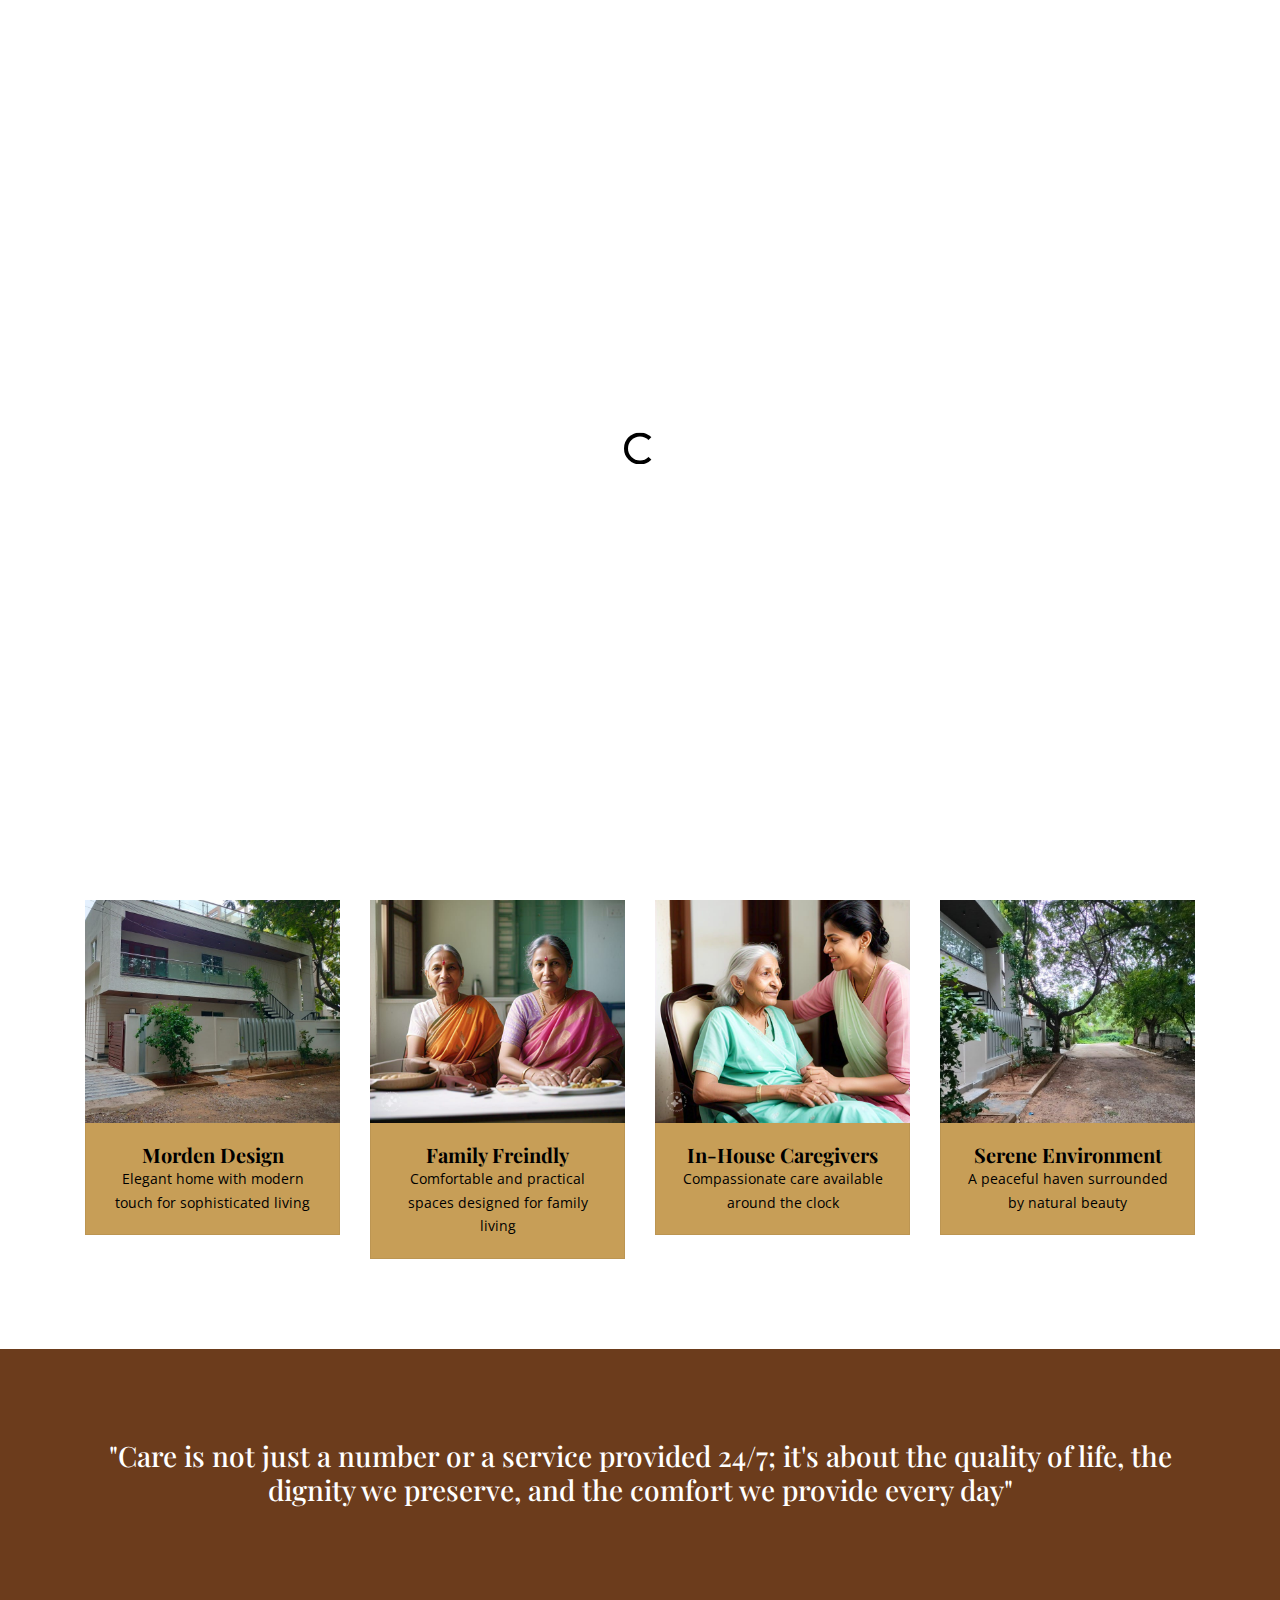
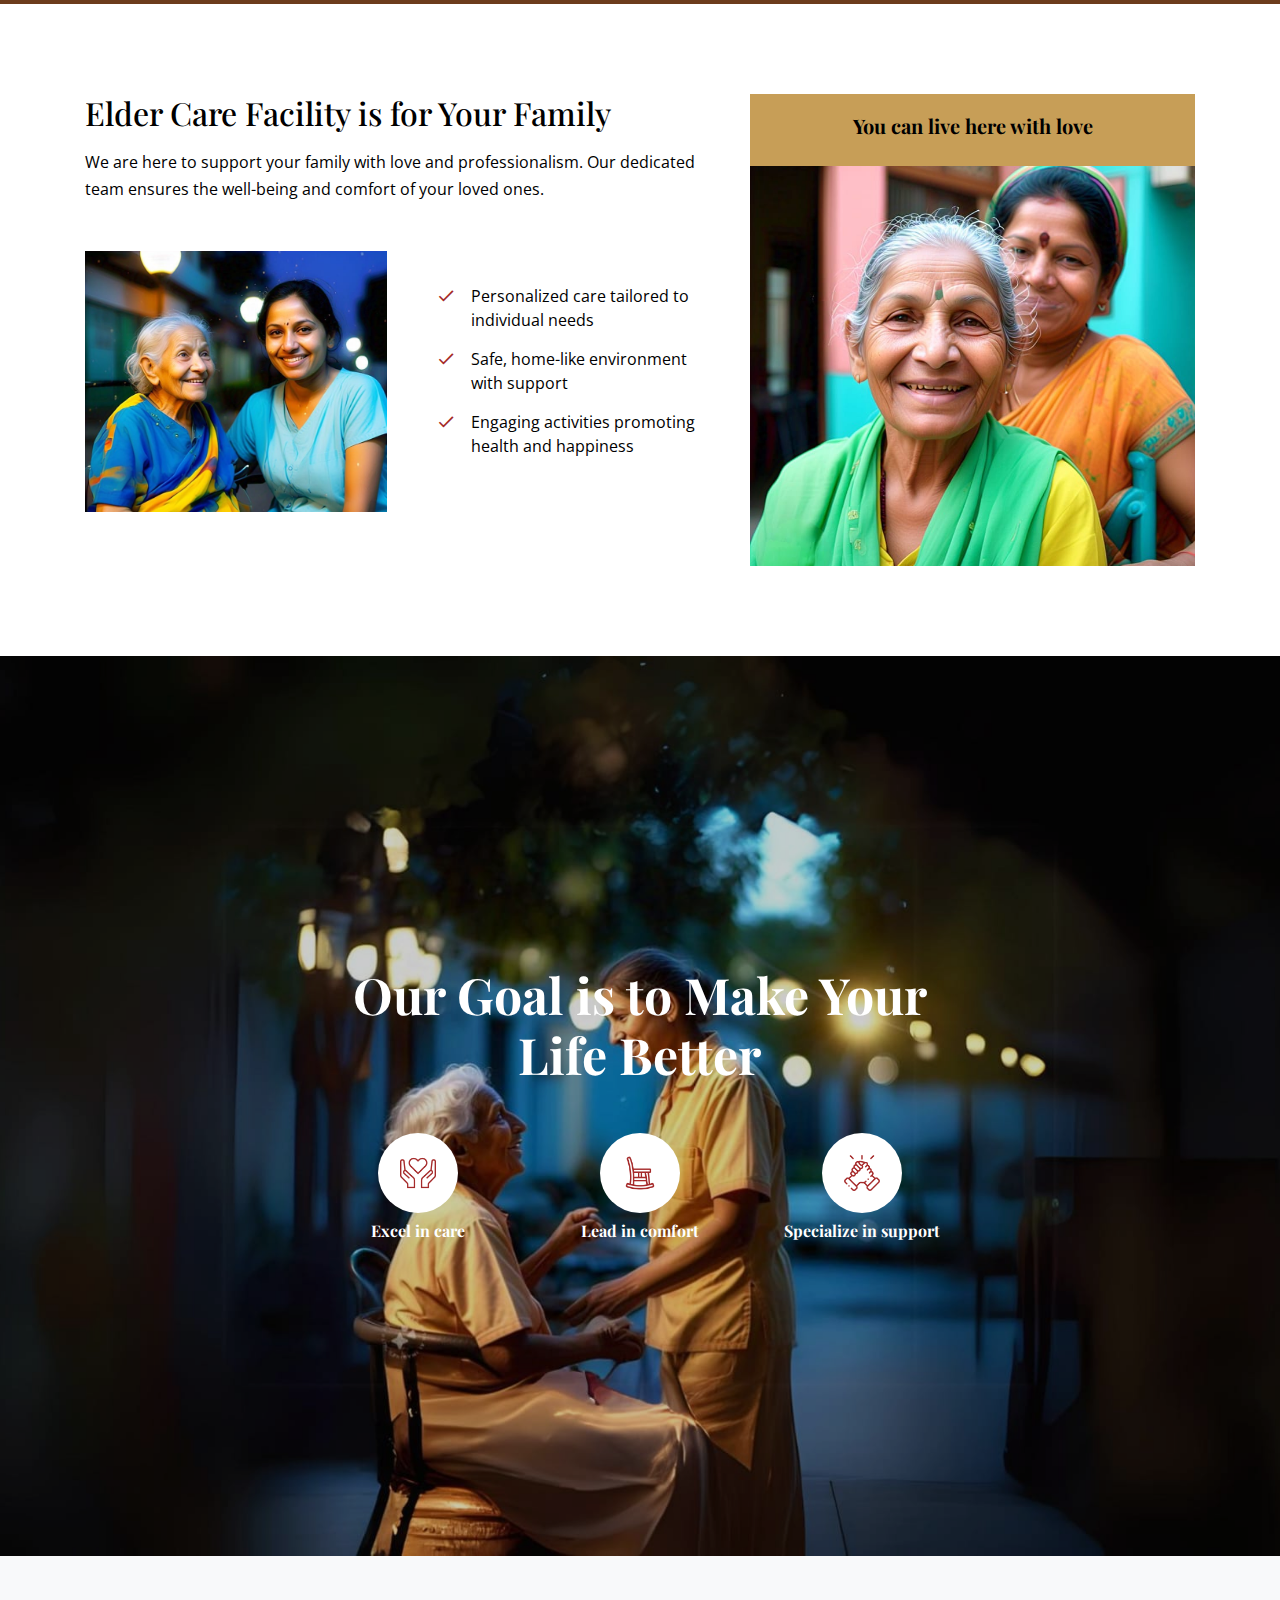
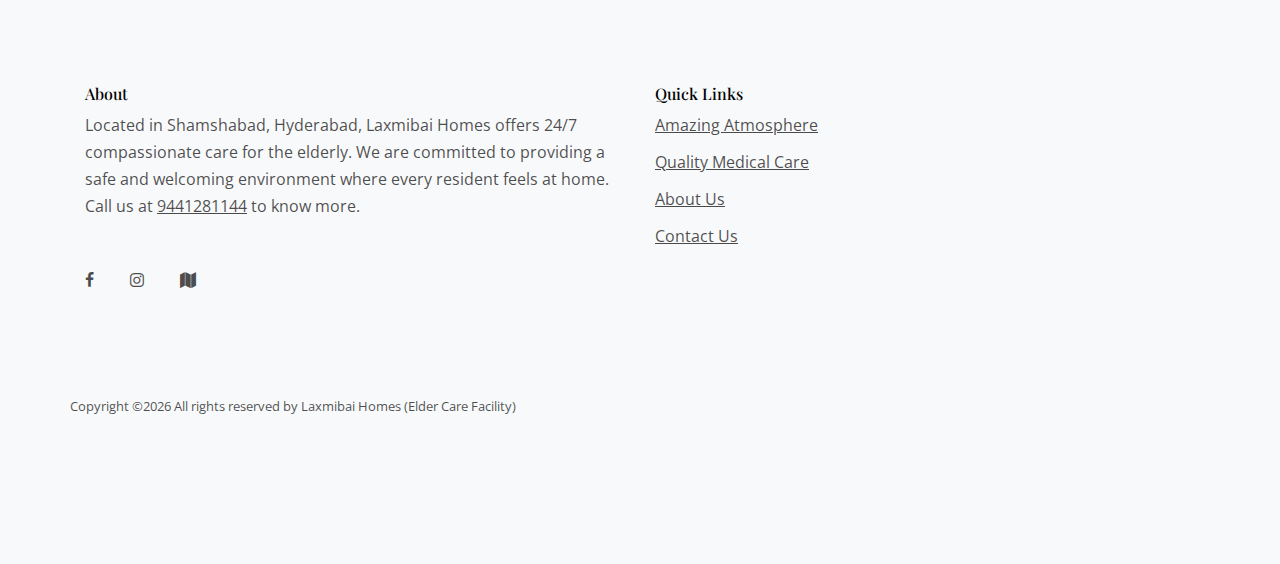
==== index.html @ 15b58f92 "Update index.html" ====
<!doctype html>
<html lang="en">
<head>
  <title>Laxmibai Homes &mdash; Elder Care Facility</title>
  <link rel="icon" type="image/x-icon" href="images/fav-icon.png">
  <meta charset="utf-8">
  <meta name="viewport" content="width=device-width, initial-scale=1, shrink-to-fit=no">  
<meta name="description" content="Offering compassionate elder care, old age home services in Hyderabad. Our facility provides assisted senior living, dementia care, and rehabilitation. Contact us today!">  

  <link href="https://fonts.googleapis.com/css2?family=Open+Sans:wght@400;700&family=Playfair+Display:wght@400;700&display=swap" rel="stylesheet">
  <link rel="stylesheet" href="fonts/icomoon/style.css">

  <link rel="stylesheet" href="css/bootstrap.min.css">
  <link rel="stylesheet" href="css/jquery-ui.css">
  <link rel="stylesheet" href="css/owl.carousel.min.css">
  <link rel="stylesheet" href="css/owl.theme.default.min.css">
  <link rel="stylesheet" href="css/owl.theme.default.min.css">

  <link rel="stylesheet" href="css/jquery.fancybox.min.css">

  <link rel="stylesheet" href="css/bootstrap-datepicker.css">

  <link rel="stylesheet" href="fonts/flaticon/font/flaticon.css">

  <link rel="stylesheet" href="css/aos.css">

  <link rel="stylesheet" href="css/style.css">

<script type="application/ld+json">
{
  "@context": "https://laxmibaihomes.in",
  "@type": "LocalBusiness",
  "name": "Laxmibai Homes - Elder Care Facility",
  "image": "images/fav-icon.png,
  "address": {
    "@type": "PostalAddress",
    "streetAddress": "Brindavan Gardens 5-12/1, Shamshabad",
    "addressLocality": "Hyderabad",
    "addressRegion": "Telangana",
    "postalCode": "501218"
  },
  "telephone": "+91 9441281144",
  "priceRange": 
  "openingHours": "Mo-Fr 09:00-21:00",
  "geo": {
    "@type": "GeoCoordinates",
    "latitude": "17.251555009004623",
    "longitude": "78.3748692846566"
  },
  "sameAs": [
    "https://www.facebook.com/profile.php?id=61565481429842&mibextid=ZbWKwL",
    "https://www.instagram.com/laxmibaihomes?igsh=emwwYnk2MXE5YWF1"
  ]
}
</script>
</head>
<body data-spy="scroll" data-target=".site-navbar-target" data-offset="300">


  <div id="overlayer"></div>
  <div class="loader">
    <div class="spinner-border text-primary" role="status">
      <span class="sr-only">Loading...</span>
    </div>
  </div>


  <div class="site-wrap">

    <div class="site-mobile-menu site-navbar-target">
      <div class="site-mobile-menu-header">
        <div class="site-mobile-menu-close mt-3">
          <span class="icon-close2 js-menu-toggle"></span>
        </div>
      </div>
      <div class="site-mobile-menu-body"></div>
    </div>

    
    <header class="site-navbar light js-sticky-header site-navbar-target" role="banner" >

      <div class="container" >
        <div class="row align-items-center">

          <div class="col-6 col-xl-2">
            <div class="mb-0 site-logo"><a href="index.html" class="mb-0"><img src="images/svg/svg/Laxmibaihomes_logo.png" alt="Laxmibai Homes"></a></div>
          </div>

          <div class="col-12 col-md-10 d-none d-xl-block" >
            <nav class="site-navigation position-relative text-right" role="navigation"  >

              <ul class="site-menu main-menu js-clone-nav mr-auto d-none d-lg-block" >
                <li ><a href="index.html" class="nav-link active " >Home</a></li>
                  <li><a href="services.html" class="nav-link">Services</a></li>
                <li><a href="about.html" class="nav-link">About Us</a></li>
                <li><a href="contact.html" class="nav-link">Contact Us</a></li>

                <li class="social"><a href="#contact-section" class="nav-link"><span class="icon-facebook"></span></a></li>
                <li class="social"><a href="#contact-section" class="nav-link"><span class="icon-instagram"></span></a></li>
                <li class="social"><a href="#contact-section" class="nav-link"><span class="icon-map"></span></a></li>
              </ul>
            </nav>
          </div>


          <div class="col-6 d-inline-block d-xl-none ml-md-0 py-3" style="position: relative; top: 3px;"><a href="#" class="site-menu-toggle js-menu-toggle float-right"><span class="icon-menu h3"></span></a></div>

        </div>
      </div>

    </header>


    <!-- MAIN -->


<div class="cover-section1" style="background-color:#c79e57">
                    <div class="row">
                        <div class="col-md-6 align-self-center">
                            <img src="images/slider-1.jpeg" class="img-responsive" alt="Elder Care Facility, Old Age Home, Senior Caring, Hyderabad" width = "100%">
                        </div>
                        <div class="col-md-6 align-self-center" style="padding:8%">
                               <h1 class="heading mb-3 text-black" ><b>Expert Care for the Elderly</b></h1>
                               <h1 class="heading mb-3 text-black" ><b>Expert Care for the Elderly</b></h1>
            <p class="lead text-black mb-3" >Creating a warm, comforting space where </br> compassion and care help seniors feel safe and loved.</p>
           <p><a href="#" class="btn btn-primary" style="background-color: brown;" data-toggle="modal" data-target="#exampleModal">Get In Touch</a></p>
                        </div>
                    </div>
                </div>
				
				
    
					<!-- Modal -->
					<div class="modal fade" id="exampleModal" tabindex="-1" role="dialog" aria-labelledby="exampleModalLabel" aria-hidden="true" style="color: black;">
					  <div class="modal-dialog" role="document">
						<div class="modal-content">
						  <div class="modal-header">
							<h5 class="modal-title" id="exampleModalLabel" >Contact Us</h5>
							<button type="button" class="close" data-dismiss="modal" aria-label="Close" >
							  <span aria-hidden="true">&times;</span>
							</button>
						  </div>
						  <div class="modal-body" style="font-size: 16px;">
							You can reach us by phone at, <a href= "tel:9441281144">9441281144</a>, <a href= "tel:8374851712">8374851712</a>, or feel free to email us at <a href= "mailto:laxmibaihomes@gmail.com"">laxmibaihomes@gmail.com</a>
						  </div>
						  <div class="modal-footer">
							<button type="button" class="btn btn-secondary" data-dismiss="modal" style="background-color: brown;">Close</button>
						  </div>
						</div>
					  </div>
					</div>
					</div>


    <div class="feature-v1" style="font-family:Open Sans;">
      <div class="d-lg-flex align-items-center w-100">
        <div class="d-flex pagination-item  h-100">
          <span class="icon-wrap">
            <img src="images/svg/svg/modern-house.png" alt="Elder Care Facility, Old Age Home, Senior Caring, Hyderabad" class="img-fluid">
          </span>
          <div>
            <span class="heading text-black">Quality Living</span>
            <h3 class="subheading text-black ">Experience luxurious homes designed with care and attention to detail. Each residence offers exceptional quality and comfort, ensuring you live in style.</h3>
          </div>
        </div>
        <div class="d-flex pagination-item h-100">
          <span class="icon-wrap">
            <img src="images/svg/svg/location.png" alt="Elder Care Facility, Old Age Home, Senior Caring, Hyderabad" class="img-fluid">
          </span>
          <div>
            <span class="heading text-black">Prime Location</span>
            <h3 class="subheading text-black">Our property is situated in the most desirable neighborhoods, providing convenient access to key amenities and a vibrant community life.</h3>
          </div>
        </div>
        <div class="d-flex pagination-item h-100">
          <span class="icon-wrap">
            <img src="images/svg/svg/rupee.png" alt="Elder Care Facility, Old Age Home, Senior Caring, Hyderabad" class="img-fluid">
          </span>
          <div>
            <span class="heading text-black">Affordable Prices</span>
            <h3 class="subheading text-black">Enjoy high-quality living without breaking the bank. We offer competitively priced homes that combine value with sophistication.</h3>
          </div>
        </div>
      </div>
    </div>


    <div class="site-section">
      <div class="container">
        <div class="row">
          <div class="col-6 col-sm-6 col-md-6 mb-4 mb-lg-0 col-lg-3">
            <div class="service">
              <a href="#" class="d-block"><img src="images/img_1_sq.jpeg" alt="Elder Care Facility, Old Age Home, Senior Caring, Hyderabad" class="img-fluid"></a>
              <div class="service-inner">
                <h3><b>Morden Design</b></h3>
                <p>Elegant home with modern touch for sophisticated living</p>
              </div>
            </div>
          </div>
		  
          <div class="col-6 col-sm-6 col-md-6 mb-4 mb-lg-0 col-lg-3">
            <div class="service">
              <a href="#" class="d-block"><img src="images/img_2_sq.jpeg" alt="Elder Care Facility, Old Age Home, Senior Caring, Hyderabad" class="img-fluid"></a>
              <div class="service-inner">
                <h3><b>Family Freindly</b></h3>
                <p>Comfortable and practical spaces designed for family living</p>
              </div>
            </div>
          </div>
          <div class="col-6 col-sm-6 col-md-6 mb-4 mb-lg-0 col-lg-3">
            <div class="service">
              <a href="#" class="d-block"><img src="images/img_4_sq.jpeg" alt="Elder Care Facility, Old Age Home, Senior Caring, Hyderabad" class="img-fluid"></a>
              <div class="service-inner">
                <h3><b>In-House Caregivers</b></h3>
                <p>Compassionate care available around the clock</p>
              </div>
            </div>
          </div>
          <div class="col-6 col-sm-6 col-md-6 mb-4 mb-lg-0 col-lg-3">
            <div class="service">
              <a href="#" class="d-block"><img src="images/img_3_sq.jpeg" alt="Elder Care Facility, Old Age Home, Senior Caring, Hyderabad" class="img-fluid"></a>
              <div class="service-inner">
                <h3><b>Serene Environment</b></h3>
                <p>A peaceful haven surrounded by natural beauty</p>
              </div>
            </div>
          </div>
        </div>
      </div>
    </div>

    <div class="site-section count-numbers" style="background-color:#6c3c1c">
      <div class="container">
        <div class="row">
         <div class="col-12 col-sm-12 col-md-12 col-lg-12 mb-4 mb-lg-0">
          <div class="counter-wrap text-center" >
		  <h3 style="color:white">"Care is not just a number or a service provided 24/7; it's about the quality of life, the dignity we preserve, and the comfort we provide every day"</h3>
            
          </div>
        </div>
        </div>
      </div>
    </div>
  </div>

  <div class="site-section">
    <div class="container">
      <div class="row justify-content-between">
        <div class="col-lg-7">
          <div class="section-heading">
            <h2 class="heading mb-3">Elder Care Facility is for Your Family</h2>
            <p class="mb-5">We are here to support your family with love and professionalism. Our dedicated team ensures the well-being and comfort of your loved ones.</p>

            <div class="row">
              <div class="col-lg-6">
                <img src="images/img_3.jpeg" alt="Elder Care Facility, Old Age Home, Senior Caring, Hyderabad" class="img-fluid">
              </div>
              <div class="col-lg-6" style="padding:5%">
                <ul class="list-unstyled ul-check primary">
                  <li>Personalized care tailored to individual needs</li>
                  <li>Safe, home-like environment with support</li>
                  <li>Engaging activities promoting health and happiness</li>
                </ul>
              </div>
            </div>
          </div>
        </div>
        <div class="col-lg-5">

          <div class="d-block custom-media algin-items-stretch">
            <div class="text text-center">
              <h3><b>You can live here with love</b></h3>
            </div>
            <div class="img-bg" style="background-image: url('images/love.jpeg')"></div>
          </div>
        </div>
      </div>
    </div>
  </div>

  <div class="cover overlay" style="background-image: url('images/slider-2.jpeg')">
    <div class="container">
      <div class="row ">
        <div class="col-lg-7 mx-auto text-center align-self-center">
          <h1 class="mb-5 heading">Our Goal is to Make Your Life Better</h1>
          <div class="row">
            <div class="col-lg-4">
              <div class="feature">
                <span class="img-wrap">
                  <img src="images/svg/svg/charity.png" alt="Elder Care Facility, Old Age Home, Senior Caring, Hyderabad" class="img-fluid">
                </span>
                <h3>Excel in care</h3>
              </div>
            </div>
            <div class="col-lg-4">
              <div class="feature">
                <span class="img-wrap">
                  <img src="images/svg/svg/rocking-chair.png" alt="Elder Care Facility, Old Age Home, Senior Caring, Hyderabad" class="img-fluid">
                </span>
                <h3>Lead in comfort</h3>
              </div>
            </div>
            <div class="col-lg-4">
              <div class="feature">
                <span class="img-wrap">
                  <img src="images/svg/svg/support.png" alt="Elder Care Facility, Old Age Home, Senior Caring, Hyderabad" class="img-fluid">
                </span>
                <h3>Specialize in support</h3>
              </div>
            </div>
          </div>
        </div>
      </div>
    </div>
  </div>








  <div class="site-footer bg-light">
    <div class="container">
      <div class="row">
        <div class="col-lg-6">
          <h2 class="footer-heading mb-6">About</h2>
          <p>Located in Shamshabad, Hyderabad, Laxmibai Homes offers 24/7 compassionate care for the elderly. We are committed to providing a safe and welcoming environment where every resident feels at home. Call us at <a href= "tel:9441281144">9441281144</a> to know more.</p>
          <div class="my-5 social">
            <a href="https://www.facebook.com/profile.php?id=61565481429842&mibextid=ZbWKwL" target="__blank"" class="pl-0 pr-3"><span class="icon-facebook"></span></a>
            <a href="https://www.instagram.com/laxmibaihomes?igsh=emwwYnk2MXE5YWF1" target="__blank" class="pl-3 pr-3"><span class="icon-instagram"></span></a>
			<a href="https://g.co/kgs/tJcUJ1P" target="__blank" class="pl-3 pr-3"><span class="icon-map"></span></a>
           
          </div>
        </div>
        <div class="col-lg-6">
          <div class="row">
            <div class="col-lg-6">
              <h2 class="footer-heading mb-6">Quick Links</h2>
              <ul class="list-unstyled">
                <li><a href="index.html">Amazing Atmosphere</a></li>
                <li><a href="services.html">Quality Medical Care</a></li>
                <li><a href="about.html">About Us</a></li>
                <li><a href="contact.html">Contact Us</a></li>
              </ul>
            </div>
      </div>
	  </div>
      <div class="row text-center">
        <div class="col-md-12">
          <div class="border-top pt-5">
            <p class="copyright"><small>
              Copyright &copy;<script>document.write(new Date().getFullYear());</script> All rights reserved by Laxmibai Homes (Elder Care Facility)
              </small></p>

            </div>
          </div>

        </div>
      </div>
    </div>
	</div>
</div> <!--.site-wrap -->

<script src="js/jquery-3.3.1.min.js"></script>
<script src="js/jquery-ui.js"></script>
<script src="js/popper.min.js"></script>
<script src="js/bootstrap.min.js"></script>
<script src="js/owl.carousel.min.js"></script>
<script src="js/jquery.countdown.min.js"></script>
<script src="js/jquery.easing.1.3.js"></script>
<script src="js/aos.js"></script>
<script src="js/jquery.waypoints.min.js"></script>
<script src="js/jquery.animateNumber.min.js"></script>
<script src="js/jquery.fancybox.min.js"></script>
<script src="js/jquery.sticky.js"></script>
<script src="js/isotope.pkgd.min.js"></script>


<script src="js/main.js"></script>



</body>
</html>
---- fonts/icomoon/style.css ----
@font-face {
  font-family: 'icomoon';
  src:  url('fonts/icomoon.eot?10si43');
  src:  url('fonts/icomoon.eot?10si43#iefix') format('embedded-opentype'),
    url('fonts/icomoon.ttf?10si43') format('truetype'),
    url('fonts/icomoon.woff?10si43') format('woff'),
    url('fonts/icomoon.svg?10si43#icomoon') format('svg');
  font-weight: normal;
  font-style: normal;
}

[class^="icon-"], [class*=" icon-"] {
  /* use !important to prevent issues with browser extensions that change fonts */
  font-family: 'icomoon' !important;
  speak: none;
  font-style: normal;
  font-weight: normal;
  font-variant: normal;
  text-transform: none;
  line-height: 1;

  /* Better Font Rendering =========== */
  -webkit-font-smoothing: antialiased;
  -moz-osx-font-smoothing: grayscale;
}

.icon-asterisk:before {
  content: "\f069";
}
.icon-plus:before {
  content: "\f067";
}
.icon-question:before {
  content: "\f128";
}
.icon-minus:before {
  content: "\f068";
}
.icon-glass:before {
  content: "\f000";
}
.icon-music:before {
  content: "\f001";
}
.icon-search:before {
  content: "\f002";
}
.icon-envelope-o:before {
  content: "\f003";
}
.icon-heart:before {
  content: "\f004";
}
.icon-star:before {
  content: "\f005";
}
.icon-star-o:before {
  content: "\f006";
}
.icon-user:before {
  content: "\f007";
}
.icon-film:before {
  content: "\f008";
}
.icon-th-large:before {
  content: "\f009";
}
.icon-th:before {
  content: "\f00a";
}
.icon-th-list:before {
  content: "\f00b";
}
.icon-check:before {
  content: "\f00c";
}
.icon-close:before {
  content: "\f00d";
}
.icon-remove:before {
  content: "\f00d";
}
.icon-times:before {
  content: "\f00d";
}
.icon-search-plus:before {
  content: "\f00e";
}
.icon-search-minus:before {
  content: "\f010";
}
.icon-power-off:before {
  content: "\f011";
}
.icon-signal:before {
  content: "\f012";
}
.icon-cog:before {
  content: "\f013";
}
.icon-gear:before {
  content: "\f013";
}
.icon-trash-o:before {
  content: "\f014";
}
.icon-home:before {
  content: "\f015";
}
.icon-file-o:before {
  content: "\f016";
}
.icon-clock-o:before {
  content: "\f017";
}
.icon-road:before {
  content: "\f018";
}
.icon-download:before {
  content: "\f019";
}
.icon-arrow-circle-o-down:before {
  content: "\f01a";
}
.icon-arrow-circle-o-up:before {
  content: "\f01b";
}
.icon-inbox:before {
  content: "\f01c";
}
.icon-play-circle-o:before {
  content: "\f01d";
}
.icon-repeat:before {
  content: "\f01e";
}
.icon-rotate-right:before {
  content: "\f01e";
}
.icon-refresh:before {
  content: "\f021";
}
.icon-list-alt:before {
  content: "\f022";
}
.icon-lock:before {
  content: "\f023";
}
.icon-flag:before {
  content: "\f024";
}
.icon-headphones:before {
  content: "\f025";
}
.icon-volume-off:before {
  content: "\f026";
}
.icon-volume-down:before {
  content: "\f027";
}
.icon-volume-up:before {
  content: "\f028";
}
.icon-qrcode:before {
  content: "\f029";
}
.icon-barcode:before {
  content: "\f02a";
}
.icon-tag:before {
  content: "\f02b";
}
.icon-tags:before {
  content: "\f02c";
}
.icon-book:before {
  content: "\f02d";
}
.icon-bookmark:before {
  content: "\f02e";
}
.icon-print:before {
  content: "\f02f";
}
.icon-camera:before {
  content: "\f030";
}
.icon-font:before {
  content: "\f031";
}
.icon-bold:before {
  content: "\f032";
}
.icon-italic:before {
  content: "\f033";
}
.icon-text-height:before {
  content: "\f034";
}
.icon-text-width:before {
  content: "\f035";
}
.icon-align-left:before {
  content: "\f036";
}
.icon-align-center:before {
  content: "\f037";
}
.icon-align-right:before {
  content: "\f038";
}
.icon-align-justify:before {
  content: "\f039";
}
.icon-list:before {
  content: "\f03a";
}
.icon-dedent:before {
  content: "\f03b";
}
.icon-outdent:before {
  content: "\f03b";
}
.icon-indent:before {
  content: "\f03c";
}
.icon-video-camera:before {
  content: "\f03d";
}
.icon-image:before {
  content: "\f03e";
}
.icon-photo:before {
  content: "\f03e";
}
.icon-picture-o:before {
  content: "\f03e";
}
.icon-pencil:before {
  content: "\f040";
}
.icon-map-marker:before {
  content: "\f041";
}
.icon-adjust:before {
  content: "\f042";
}
.icon-tint:before {
  content: "\f043";
}
.icon-edit:before {
  content: "\f044";
}
.icon-pencil-square-o:before {
  content: "\f044";
}
.icon-share-square-o:before {
  content: "\f045";
}
.icon-check-square-o:before {
  content: "\f046";
}
.icon-arrows:before {
  content: "\f047";
}
.icon-step-backward:before {
  content: "\f048";
}
.icon-fast-backward:before {
  content: "\f049";
}
.icon-backward:before {
  content: "\f04a";
}
.icon-play:before {
  content: "\f04b";
}
.icon-pause:before {
  content: "\f04c";
}
.icon-stop:before {
  content: "\f04d";
}
.icon-forward:before {
  content: "\f04e";
}
.icon-fast-forward:before {
  content: "\f050";
}
.icon-step-forward:before {
  content: "\f051";
}
.icon-eject:before {
  content: "\f052";
}
.icon-chevron-left:before {
  content: "\f053";
}
.icon-chevron-right:before {
  content: "\f054";
}
.icon-plus-circle:before {
  content: "\f055";
}
.icon-minus-circle:before {
  content: "\f056";
}
.icon-times-circle:before {
  content: "\f057";
}
.icon-check-circle:before {
  content: "\f058";
}
.icon-question-circle:before {
  content: "\f059";
}
.icon-info-circle:before {
  content: "\f05a";
}
.icon-crosshairs:before {
  content: "\f05b";
}
.icon-times-circle-o:before {
  content: "\f05c";
}
.icon-check-circle-o:before {
  content: "\f05d";
}
.icon-ban:before {
  content: "\f05e";
}
.icon-arrow-left:before {
  content: "\f060";
}
.icon-arrow-right:before {
  content: "\f061";
}
.icon-arrow-up:before {
  content: "\f062";
}
.icon-arrow-down:before {
  content: "\f063";
}
.icon-mail-forward:before {
  content: "\f064";
}
.icon-share:before {
  content: "\f064";
}
.icon-expand:before {
  content: "\f065";
}
.icon-compress:before {
  content: "\f066";
}
.icon-exclamation-circle:before {
  content: "\f06a";
}
.icon-gift:before {
  content: "\f06b";
}
.icon-leaf:before {
  content: "\f06c";
}
.icon-fire:before {
  content: "\f06d";
}
.icon-eye:before {
  content: "\f06e";
}
.icon-eye-slash:before {
  content: "\f070";
}
.icon-exclamation-triangle:before {
  content: "\f071";
}
.icon-warning:before {
  content: "\f071";
}
.icon-plane:before {
  content: "\f072";
}
.icon-calendar:before {
  content: "\f073";
}
.icon-random:before {
  content: "\f074";
}
.icon-comment:before {
  content: "\f075";
}
.icon-magnet:before {
  content: "\f076";
}
.icon-chevron-up:before {
  content: "\f077";
}
.icon-chevron-down:before {
  content: "\f078";
}
.icon-retweet:before {
  content: "\f079";
}
.icon-shopping-cart:before {
  content: "\f07a";
}
.icon-folder:before {
  content: "\f07b";
}
.icon-folder-open:before {
  content: "\f07c";
}
.icon-arrows-v:before {
  content: "\f07d";
}
.icon-arrows-h:before {
  content: "\f07e";
}
.icon-bar-chart:before {
  content: "\f080";
}
.icon-bar-chart-o:before {
  content: "\f080";
}
.icon-twitter-square:before {
  content: "\f081";
}
.icon-facebook-square:before {
  content: "\f082";
}
.icon-camera-retro:before {
  content: "\f083";
}
.icon-key:before {
  content: "\f084";
}
.icon-cogs:before {
  content: "\f085";
}
.icon-gears:before {
  content: "\f085";
}
.icon-comments:before {
  content: "\f086";
}
.icon-thumbs-o-up:before {
  content: "\f087";
}
.icon-thumbs-o-down:before {
  content: "\f088";
}
.icon-star-half:before {
  content: "\f089";
}
.icon-heart-o:before {
  content: "\f08a";
}
.icon-sign-out:before {
  content: "\f08b";
}
.icon-linkedin-square:before {
  content: "\f08c";
}
.icon-thumb-tack:before {
  content: "\f08d";
}
.icon-external-link:before {
  content: "\f08e";
}
.icon-sign-in:before {
  content: "\f090";
}
.icon-trophy:before {
  content: "\f091";
}
.icon-github-square:before {
  content: "\f092";
}
.icon-upload:before {
  content: "\f093";
}
.icon-lemon-o:before {
  content: "\f094";
}
.icon-phone:before {
  content: "\f095";
}
.icon-square-o:before {
  content: "\f096";
}
.icon-bookmark-o:before {
  content: "\f097";
}
.icon-phone-square:before {
  content: "\f098";
}
.icon-twitter:before {
  content: "\f099";
}
.icon-facebook:before {
  content: "\f09a";
}
.icon-facebook-f:before {
  content: "\f09a";
}
.icon-github:before {
  content: "\f09b";
}
.icon-unlock:before {
  content: "\f09c";
}
.icon-credit-card:before {
  content: "\f09d";
}
.icon-feed:before {
  content: "\f09e";
}
.icon-rss:before {
  content: "\f09e";
}
.icon-hdd-o:before {
  content: "\f0a0";
}
.icon-bullhorn:before {
  content: "\f0a1";
}
.icon-bell-o:before {
  content: "\f0a2";
}
.icon-certificate:before {
  content: "\f0a3";
}
.icon-hand-o-right:before {
  content: "\f0a4";
}
.icon-hand-o-left:before {
  content: "\f0a5";
}
.icon-hand-o-up:before {
  content: "\f0a6";
}
.icon-hand-o-down:before {
  content: "\f0a7";
}
.icon-arrow-circle-left:before {
  content: "\f0a8";
}
.icon-arrow-circle-right:before {
  content: "\f0a9";
}
.icon-arrow-circle-up:before {
  content: "\f0aa";
}
.icon-arrow-circle-down:before {
  content: "\f0ab";
}
.icon-globe:before {
  content: "\f0ac";
}
.icon-wrench:before {
  content: "\f0ad";
}
.icon-tasks:before {
  content: "\f0ae";
}
.icon-filter:before {
  content: "\f0b0";
}
.icon-briefcase:before {
  content: "\f0b1";
}
.icon-arrows-alt:before {
  content: "\f0b2";
}
.icon-group:before {
  content: "\f0c0";
}
.icon-users:before {
  content: "\f0c0";
}
.icon-chain:before {
  content: "\f0c1";
}
.icon-link:before {
  content: "\f0c1";
}
.icon-cloud:before {
  content: "\f0c2";
}
.icon-flask:before {
  content: "\f0c3";
}
.icon-cut:before {
  content: "\f0c4";
}
.icon-scissors:before {
  content: "\f0c4";
}
.icon-copy:before {
  content: "\f0c5";
}
.icon-files-o:before {
  content: "\f0c5";
}
.icon-paperclip:before {
  content: "\f0c6";
}
.icon-floppy-o:before {
  content: "\f0c7";
}
.icon-save:before {
  content: "\f0c7";
}
.icon-square:before {
  content: "\f0c8";
}
.icon-bars:before {
  content: "\f0c9";
}
.icon-navicon:before {
  content: "\f0c9";
}
.icon-reorder:before {
  content: "\f0c9";
}
.icon-list-ul:before {
  content: "\f0ca";
}
.icon-list-ol:before {
  content: "\f0cb";
}
.icon-strikethrough:before {
  content: "\f0cc";
}
.icon-underline:before {
  content: "\f0cd";
}
.icon-table:before {
  content: "\f0ce";
}
.icon-magic:before {
  content: "\f0d0";
}
.icon-truck:before {
  content: "\f0d1";
}
.icon-pinterest:before {
  content: "\f0d2";
}
.icon-pinterest-square:before {
  content: "\f0d3";
}
.icon-google-plus-square:before {
  content: "\f0d4";
}
.icon-google-plus:before {
  content: "\f0d5";
}
.icon-money:before {
  content: "\f0d6";
}
.icon-caret-down:before {
  content: "\f0d7";
}
.icon-caret-up:before {
  content: "\f0d8";
}
.icon-caret-left:before {
  content: "\f0d9";
}
.icon-caret-right:before {
  content: "\f0da";
}
.icon-columns:before {
  content: "\f0db";
}
.icon-sort:before {
  content: "\f0dc";
}
.icon-unsorted:before {
  content: "\f0dc";
}
.icon-sort-desc:before {
  content: "\f0dd";
}
.icon-sort-down:before {
  content: "\f0dd";
}
.icon-sort-asc:before {
  content: "\f0de";
}
.icon-sort-up:before {
  content: "\f0de";
}
.icon-envelope:before {
  content: "\f0e0";
}
.icon-linkedin:before {
  content: "\f0e1";
}
.icon-rotate-left:before {
  content: "\f0e2";
}
.icon-undo:before {
  content: "\f0e2";
}
.icon-gavel:before {
  content: "\f0e3";
}
.icon-legal:before {
  content: "\f0e3";
}
.icon-dashboard:before {
  content: "\f0e4";
}
.icon-tachometer:before {
  content: "\f0e4";
}
.icon-comment-o:before {
  content: "\f0e5";
}
.icon-comments-o:before {
  content: "\f0e6";
}
.icon-bolt:before {
  content: "\f0e7";
}
.icon-flash:before {
  content: "\f0e7";
}
.icon-sitemap:before {
  content: "\f0e8";
}
.icon-umbrella:before {
  content: "\f0e9";
}
.icon-clipboard:before {
  content: "\f0ea";
}
.icon-paste:before {
  content: "\f0ea";
}
.icon-lightbulb-o:before {
  content: "\f0eb";
}
.icon-exchange:before {
  content: "\f0ec";
}
.icon-cloud-download:before {
  content: "\f0ed";
}
.icon-cloud-upload:before {
  content: "\f0ee";
}
.icon-user-md:before {
  content: "\f0f0";
}
.icon-stethoscope:before {
  content: "\f0f1";
}
.icon-suitcase:before {
  content: "\f0f2";
}
.icon-bell:before {
  content: "\f0f3";
}
.icon-coffee:before {
  content: "\f0f4";
}
.icon-cutlery:before {
  content: "\f0f5";
}
.icon-file-text-o:before {
  content: "\f0f6";
}
.icon-building-o:before {
  content: "\f0f7";
}
.icon-hospital-o:before {
  content: "\f0f8";
}
.icon-ambulance:before {
  content: "\f0f9";
}
.icon-medkit:before {
  content: "\f0fa";
}
.icon-fighter-jet:before {
  content: "\f0fb";
}
.icon-beer:before {
  content: "\f0fc";
}
.icon-h-square:before {
  content: "\f0fd";
}
.icon-plus-square:before {
  content: "\f0fe";
}
.icon-angle-double-left:before {
  content: "\f100";
}
.icon-angle-double-right:before {
  content: "\f101";
}
.icon-angle-double-up:before {
  content: "\f102";
}
.icon-angle-double-down:before {
  content: "\f103";
}
.icon-angle-left:before {
  content: "\f104";
}
.icon-angle-right:before {
  content: "\f105";
}
.icon-angle-up:before {
  content: "\f106";
}
.icon-angle-down:before {
  content: "\f107";
}
.icon-desktop:before {
  content: "\f108";
}
.icon-laptop:before {
  content: "\f109";
}
.icon-tablet:before {
  content: "\f10a";
}
.icon-mobile:before {
  content: "\f10b";
}
.icon-mobile-phone:before {
  content: "\f10b";
}
.icon-circle-o:before {
  content: "\f10c";
}
.icon-quote-left:before {
  content: "\f10d";
}
.icon-quote-right:before {
  content: "\f10e";
}
.icon-spinner:before {
  content: "\f110";
}
.icon-circle:before {
  content: "\f111";
}
.icon-mail-reply:before {
  content: "\f112";
}
.icon-reply:before {
  content: "\f112";
}
.icon-github-alt:before {
  content: "\f113";
}
.icon-folder-o:before {
  content: "\f114";
}
.icon-folder-open-o:before {
  content: "\f115";
}
.icon-smile-o:before {
  content: "\f118";
}
.icon-frown-o:before {
  content: "\f119";
}
.icon-meh-o:before {
  content: "\f11a";
}
.icon-gamepad:before {
  content: "\f11b";
}
.icon-keyboard-o:before {
  content: "\f11c";
}
.icon-flag-o:before {
  content: "\f11d";
}
.icon-flag-checkered:before {
  content: "\f11e";
}
.icon-terminal:before {
  content: "\f120";
}
.icon-code:before {
  content: "\f121";
}
.icon-mail-reply-all:before {
  content: "\f122";
}
.icon-reply-all:before {
  content: "\f122";
}
.icon-star-half-empty:before {
  content: "\f123";
}
.icon-star-half-full:before {
  content: "\f123";
}
.icon-star-half-o:before {
  content: "\f123";
}
.icon-location-arrow:before {
  content: "\f124";
}
.icon-crop:before {
  content: "\f125";
}
.icon-code-fork:before {
  content: "\f126";
}
.icon-chain-broken:before {
  content: "\f127";
}
.icon-unlink:before {
  content: "\f127";
}
.icon-info:before {
  content: "\f129";
}
.icon-exclamation:before {
  content: "\f12a";
}
.icon-superscript:before {
  content: "\f12b";
}
.icon-subscript:before {
  content: "\f12c";
}
.icon-eraser:before {
  content: "\f12d";
}
.icon-puzzle-piece:before {
  content: "\f12e";
}
.icon-microphone:before {
  content: "\f130";
}
.icon-microphone-slash:before {
  content: "\f131";
}
.icon-shield:before {
  content: "\f132";
}
.icon-calendar-o:before {
  content: "\f133";
}
.icon-fire-extinguisher:before {
  content: "\f134";
}
.icon-rocket:before {
  content: "\f135";
}
.icon-maxcdn:before {
  content: "\f136";
}
.icon-chevron-circle-left:before {
  content: "\f137";
}
.icon-chevron-circle-right:before {
  content: "\f138";
}
.icon-chevron-circle-up:before {
  content: "\f139";
}
.icon-chevron-circle-down:before {
  content: "\f13a";
}
.icon-html5:before {
  content: "\f13b";
}
.icon-css3:before {
  content: "\f13c";
}
.icon-anchor:before {
  content: "\f13d";
}
.icon-unlock-alt:before {
  content: "\f13e";
}
.icon-bullseye:before {
  content: "\f140";
}
.icon-ellipsis-h:before {
  content: "\f141";
}
.icon-ellipsis-v:before {
  content: "\f142";
}
.icon-rss-square:before {
  content: "\f143";
}
.icon-play-circle:before {
  content: "\f144";
}
.icon-ticket:before {
  content: "\f145";
}
.icon-minus-square:before {
  content: "\f146";
}
.icon-minus-square-o:before {
  content: "\f147";
}
.icon-level-up:before {
  content: "\f148";
}
.icon-level-down:before {
  content: "\f149";
}
.icon-check-square:before {
  content: "\f14a";
}
.icon-pencil-square:before {
  content: "\f14b";
}
.icon-external-link-square:before {
  content: "\f14c";
}
.icon-share-square:before {
  content: "\f14d";
}
.icon-compass:before {
  content: "\f14e";
}
.icon-caret-square-o-down:before {
  content: "\f150";
}
.icon-toggle-down:before {
  content: "\f150";
}
.icon-caret-square-o-up:before {
  content: "\f151";
}
.icon-toggle-up:before {
  content: "\f151";
}
.icon-caret-square-o-right:before {
  content: "\f152";
}
.icon-toggle-right:before {
  content: "\f152";
}
.icon-eur:before {
  content: "\f153";
}
.icon-euro:before {
  content: "\f153";
}
.icon-gbp:before {
  content: "\f154";
}
.icon-dollar:before {
  content: "\f155";
}
.icon-usd:before {
  content: "\f155";
}
.icon-inr:before {
  content: "\f156";
}
.icon-rupee:before {
  content: "\f156";
}
.icon-cny:before {
  content: "\f157";
}
.icon-jpy:before {
  content: "\f157";
}
.icon-rmb:before {
  content: "\f157";
}
.icon-yen:before {
  content: "\f157";
}
.icon-rouble:before {
  content: "\f158";
}
.icon-rub:before {
  content: "\f158";
}
.icon-ruble:before {
  content: "\f158";
}
.icon-krw:before {
  content: "\f159";
}
.icon-won:before {
  content: "\f159";
}
.icon-bitcoin:before {
  content: "\f15a";
}
.icon-btc:before {
  content: "\f15a";
}
.icon-file:before {
  content: "\f15b";
}
.icon-file-text:before {
  content: "\f15c";
}
.icon-sort-alpha-asc:before {
  content: "\f15d";
}
.icon-sort-alpha-desc:before {
  content: "\f15e";
}
.icon-sort-amount-asc:before {
  content: "\f160";
}
.icon-sort-amount-desc:before {
  content: "\f161";
}
.icon-sort-numeric-asc:before {
  content: "\f162";
}
.icon-sort-numeric-desc:before {
  content: "\f163";
}
.icon-thumbs-up:before {
  content: "\f164";
}
.icon-thumbs-down:before {
  content: "\f165";
}
.icon-youtube-square:before {
  content: "\f166";
}
.icon-youtube:before {
  content: "\f167";
}
.icon-xing:before {
  content: "\f168";
}
.icon-xing-square:before {
  content: "\f169";
}
.icon-youtube-play:before {
  content: "\f16a";
}
.icon-dropbox:before {
  content: "\f16b";
}
.icon-stack-overflow:before {
  content: "\f16c";
}
.icon-instagram:before {
  content: "\f16d";
}
.icon-flickr:before {
  content: "\f16e";
}
.icon-adn:before {
  content: "\f170";
}
.icon-bitbucket:before {
  content: "\f171";
}
.icon-bitbucket-square:before {
  content: "\f172";
}
.icon-tumblr:before {
  content: "\f173";
}
.icon-tumblr-square:before {
  content: "\f174";
}
.icon-long-arrow-down:before {
  content: "\f175";
}
.icon-long-arrow-up:before {
  content: "\f176";
}
.icon-long-arrow-left:before {
  content: "\f177";
}
.icon-long-arrow-right:before {
  content: "\f178";
}
.icon-apple:before {
  content: "\f179";
}
.icon-windows:before {
  content: "\f17a";
}
.icon-android:before {
  content: "\f17b";
}
.icon-linux:before {
  content: "\f17c";
}
.icon-dribbble:before {
  content: "\f17d";
}
.icon-skype:before {
  content: "\f17e";
}
.icon-foursquare:before {
  content: "\f180";
}
.icon-trello:before {
  content: "\f181";
}
.icon-female:before {
  content: "\f182";
}
.icon-male:before {
  content: "\f183";
}
.icon-gittip:before {
  content: "\f184";
}
.icon-gratipay:before {
  content: "\f184";
}
.icon-sun-o:before {
  content: "\f185";
}
.icon-moon-o:before {
  content: "\f186";
}
.icon-archive:before {
  content: "\f187";
}
.icon-bug:before {
  content: "\f188";
}
.icon-vk:before {
  content: "\f189";
}
.icon-weibo:before {
  content: "\f18a";
}
.icon-renren:before {
  content: "\f18b";
}
.icon-pagelines:before {
  content: "\f18c";
}
.icon-stack-exchange:before {
  content: "\f18d";
}
.icon-arrow-circle-o-right:before {
  content: "\f18e";
}
.icon-arrow-circle-o-left:before {
  content: "\f190";
}
.icon-caret-square-o-left:before {
  content: "\f191";
}
.icon-toggle-left:before {
  content: "\f191";
}
.icon-dot-circle-o:before {
  content: "\f192";
}
.icon-wheelchair:before {
  content: "\f193";
}
.icon-vimeo-square:before {
  content: "\f194";
}
.icon-try:before {
  content: "\f195";
}
.icon-turkish-lira:before {
  content: "\f195";
}
.icon-plus-square-o:before {
  content: "\f196";
}
.icon-space-shuttle:before {
  content: "\f197";
}
.icon-slack:before {
  content: "\f198";
}
.icon-envelope-square:before {
  content: "\f199";
}
.icon-wordpress:before {
  content: "\f19a";
}
.icon-openid:before {
  content: "\f19b";
}
.icon-bank:before {
  content: "\f19c";
}
.icon-institution:before {
  content: "\f19c";
}
.icon-university:before {
  content: "\f19c";
}
.icon-graduation-cap:before {
  content: "\f19d";
}
.icon-mortar-board:before {
  content: "\f19d";
}
.icon-yahoo:before {
  content: "\f19e";
}
.icon-google:before {
  content: "\f1a0";
}
.icon-reddit:before {
  content: "\f1a1";
}
.icon-reddit-square:before {
  content: "\f1a2";
}
.icon-stumbleupon-circle:before {
  content: "\f1a3";
}
.icon-stumbleupon:before {
  content: "\f1a4";
}
.icon-delicious:before {
  content: "\f1a5";
}
.icon-digg:before {
  content: "\f1a6";
}
.icon-pied-piper-pp:before {
  content: "\f1a7";
}
.icon-pied-piper-alt:before {
  content: "\f1a8";
}
.icon-drupal:before {
  content: "\f1a9";
}
.icon-joomla:before {
  content: "\f1aa";
}
.icon-language:before {
  content: "\f1ab";
}
.icon-fax:before {
  content: "\f1ac";
}
.icon-building:before {
  content: "\f1ad";
}
.icon-child:before {
  content: "\f1ae";
}
.icon-paw:before {
  content: "\f1b0";
}
.icon-spoon:before {
  content: "\f1b1";
}
.icon-cube:before {
  content: "\f1b2";
}
.icon-cubes:before {
  content: "\f1b3";
}
.icon-behance:before {
  content: "\f1b4";
}
.icon-behance-square:before {
  content: "\f1b5";
}
.icon-steam:before {
  content: "\f1b6";
}
.icon-steam-square:before {
  content: "\f1b7";
}
.icon-recycle:before {
  content: "\f1b8";
}
.icon-automobile:before {
  content: "\f1b9";
}
.icon-car:before {
  content: "\f1b9";
}
.icon-cab:before {
  content: "\f1ba";
}
.icon-taxi:before {
  content: "\f1ba";
}
.icon-tree:before {
  content: "\f1bb";
}
.icon-spotify:before {
  content: "\f1bc";
}
.icon-deviantart:before {
  content: "\f1bd";
}
.icon-soundcloud:before {
  content: "\f1be";
}
.icon-database:before {
  content: "\f1c0";
}
.icon-file-pdf-o:before {
  content: "\f1c1";
}
.icon-file-word-o:before {
  content: "\f1c2";
}
.icon-file-excel-o:before {
  content: "\f1c3";
}
.icon-file-powerpoint-o:before {
  content: "\f1c4";
}
.icon-file-image-o:before {
  content: "\f1c5";
}
.icon-file-photo-o:before {
  content: "\f1c5";
}
.icon-file-picture-o:before {
  content: "\f1c5";
}
.icon-file-archive-o:before {
  content: "\f1c6";
}
.icon-file-zip-o:before {
  content: "\f1c6";
}
.icon-file-audio-o:before {
  content: "\f1c7";
}
.icon-file-sound-o:before {
  content: "\f1c7";
}
.icon-file-movie-o:before {
  content: "\f1c8";
}
.icon-file-video-o:before {
  content: "\f1c8";
}
.icon-file-code-o:before {
  content: "\f1c9";
}
.icon-vine:before {
  content: "\f1ca";
}
.icon-codepen:before {
  content: "\f1cb";
}
.icon-jsfiddle:before {
  content: "\f1cc";
}
.icon-life-bouy:before {
  content: "\f1cd";
}
.icon-life-buoy:before {
  content: "\f1cd";
}
.icon-life-ring:before {
  content: "\f1cd";
}
.icon-life-saver:before {
  content: "\f1cd";
}
.icon-support:before {
  content: "\f1cd";
}
.icon-circle-o-notch:before {
  content: "\f1ce";
}
.icon-ra:before {
  content: "\f1d0";
}
.icon-rebel:before {
  content: "\f1d0";
}
.icon-resistance:before {
  content: "\f1d0";
}
.icon-empire:before {
  content: "\f1d1";
}
.icon-ge:before {
  content: "\f1d1";
}
.icon-git-square:before {
  content: "\f1d2";
}
.icon-git:before {
  content: "\f1d3";
}
.icon-hacker-news:before {
  content: "\f1d4";
}
.icon-y-combinator-square:before {
  content: "\f1d4";
}
.icon-yc-square:before {
  content: "\f1d4";
}
.icon-tencent-weibo:before {
  content: "\f1d5";
}
.icon-qq:before {
  content: "\f1d6";
}
.icon-wechat:before {
  content: "\f1d7";
}
.icon-weixin:before {
  content: "\f1d7";
}
.icon-paper-plane:before {
  content: "\f1d8";
}
.icon-send:before {
  content: "\f1d8";
}
.icon-paper-plane-o:before {
  content: "\f1d9";
}
.icon-send-o:before {
  content: "\f1d9";
}
.icon-history:before {
  content: "\f1da";
}
.icon-circle-thin:before {
  content: "\f1db";
}
.icon-header:before {
  content: "\f1dc";
}
.icon-paragraph:before {
  content: "\f1dd";
}
.icon-sliders:before {
  content: "\f1de";
}
.icon-share-alt:before {
  content: "\f1e0";
}
.icon-share-alt-square:before {
  content: "\f1e1";
}
.icon-bomb:before {
  content: "\f1e2";
}
.icon-futbol-o:before {
  content: "\f1e3";
}
.icon-soccer-ball-o:before {
  content: "\f1e3";
}
.icon-tty:before {
  content: "\f1e4";
}
.icon-binoculars:before {
  content: "\f1e5";
}
.icon-plug:before {
  content: "\f1e6";
}
.icon-slideshare:before {
  content: "\f1e7";
}
.icon-twitch:before {
  content: "\f1e8";
}
.icon-yelp:before {
  content: "\f1e9";
}
.icon-newspaper-o:before {
  content: "\f1ea";
}
.icon-wifi:before {
  content: "\f1eb";
}
.icon-calculator:before {
  content: "\f1ec";
}
.icon-paypal:before {
  content: "\f1ed";
}
.icon-google-wallet:before {
  content: "\f1ee";
}
.icon-cc-visa:before {
  content: "\f1f0";
}
.icon-cc-mastercard:before {
  content: "\f1f1";
}
.icon-cc-discover:before {
  content: "\f1f2";
}
.icon-cc-amex:before {
  content: "\f1f3";
}
.icon-cc-paypal:before {
  content: "\f1f4";
}
.icon-cc-stripe:before {
  content: "\f1f5";
}
.icon-bell-slash:before {
  content: "\f1f6";
}
.icon-bell-slash-o:before {
  content: "\f1f7";
}
.icon-trash:before {
  content: "\f1f8";
}
.icon-copyright:before {
  content: "\f1f9";
}
.icon-at:before {
  content: "\f1fa";
}
.icon-eyedropper:before {
  content: "\f1fb";
}
.icon-paint-brush:before {
  content: "\f1fc";
}
.icon-birthday-cake:before {
  content: "\f1fd";
}
.icon-area-chart:before {
  content: "\f1fe";
}
.icon-pie-chart:before {
  content: "\f200";
}
.icon-line-chart:before {
  content: "\f201";
}
.icon-lastfm:before {
  content: "\f202";
}
.icon-lastfm-square:before {
  content: "\f203";
}
.icon-toggle-off:before {
  content: "\f204";
}
.icon-toggle-on:before {
  content: "\f205";
}
.icon-bicycle:before {
  content: "\f206";
}
.icon-bus:before {
  content: "\f207";
}
.icon-ioxhost:before {
  content: "\f208";
}
.icon-angellist:before {
  content: "\f209";
}
.icon-cc:before {
  content: "\f20a";
}
.icon-ils:before {
  content: "\f20b";
}
.icon-shekel:before {
  content: "\f20b";
}
.icon-sheqel:before {
  content: "\f20b";
}
.icon-meanpath:before {
  content: "\f20c";
}
.icon-buysellads:before {
  content: "\f20d";
}
.icon-connectdevelop:before {
  content: "\f20e";
}
.icon-dashcube:before {
  content: "\f210";
}
.icon-forumbee:before {
  content: "\f211";
}
.icon-leanpub:before {
  content: "\f212";
}
.icon-sellsy:before {
  content: "\f213";
}
.icon-shirtsinbulk:before {
  content: "\f214";
}
.icon-simplybuilt:before {
  content: "\f215";
}
.icon-skyatlas:before {
  content: "\f216";
}
.icon-cart-plus:before {
  content: "\f217";
}
.icon-cart-arrow-down:before {
  content: "\f218";
}
.icon-diamond:before {
  content: "\f219";
}
.icon-ship:before {
  content: "\f21a";
}
.icon-user-secret:before {
  content: "\f21b";
}
.icon-motorcycle:before {
  content: "\f21c";
}
.icon-street-view:before {
  content: "\f21d";
}
.icon-heartbeat:before {
  content: "\f21e";
}
.icon-venus:before {
  content: "\f221";
}
.icon-mars:before {
  content: "\f222";
}
.icon-mercury:before {
  content: "\f223";
}
.icon-intersex:before {
  content: "\f224";
}
.icon-transgender:before {
  content: "\f224";
}
.icon-transgender-alt:before {
  content: "\f225";
}
.icon-venus-double:before {
  content: "\f226";
}
.icon-mars-double:before {
  content: "\f227";
}
.icon-venus-mars:before {
  content: "\f228";
}
.icon-mars-stroke:before {
  content: "\f229";
}
.icon-mars-stroke-v:before {
  content: "\f22a";
}
.icon-mars-stroke-h:before {
  content: "\f22b";
}
.icon-neuter:before {
  content: "\f22c";
}
.icon-genderless:before {
  content: "\f22d";
}
.icon-facebook-official:before {
  content: "\f230";
}
.icon-pinterest-p:before {
  content: "\f231";
}
.icon-whatsapp:before {
  content: "\f232";
}
.icon-server:before {
  content: "\f233";
}
.icon-user-plus:before {
  content: "\f234";
}
.icon-user-times:before {
  content: "\f235";
}
.icon-bed:before {
  content: "\f236";
}
.icon-hotel:before {
  content: "\f236";
}
.icon-viacoin:before {
  content: "\f237";
}
.icon-train:before {
  content: "\f238";
}
.icon-subway:before {
  content: "\f239";
}
.icon-medium:before {
  content: "\f23a";
}
.icon-y-combinator:before {
  content: "\f23b";
}
.icon-yc:before {
  content: "\f23b";
}
.icon-optin-monster:before {
  content: "\f23c";
}
.icon-opencart:before {
  content: "\f23d";
}
.icon-expeditedssl:before {
  content: "\f23e";
}
.icon-battery:before {
  content: "\f240";
}
.icon-battery-4:before {
  content: "\f240";
}
.icon-battery-full:before {
  content: "\f240";
}
.icon-battery-3:before {
  content: "\f241";
}
.icon-battery-three-quarters:before {
  content: "\f241";
}
.icon-battery-2:before {
  content: "\f242";
}
.icon-battery-half:before {
  content: "\f242";
}
.icon-battery-1:before {
  content: "\f243";
}
.icon-battery-quarter:before {
  content: "\f243";
}
.icon-battery-0:before {
  content: "\f244";
}
.icon-battery-empty:before {
  content: "\f244";
}
.icon-mouse-pointer:before {
  content: "\f245";
}
.icon-i-cursor:before {
  content: "\f246";
}
.icon-object-group:before {
  content: "\f247";
}
.icon-object-ungroup:before {
  content: "\f248";
}
.icon-sticky-note:before {
  content: "\f249";
}
.icon-sticky-note-o:before {
  content: "\f24a";
}
.icon-cc-jcb:before {
  content: "\f24b";
}
.icon-cc-diners-club:before {
  content: "\f24c";
}
.icon-clone:before {
  content: "\f24d";
}
.icon-balance-scale:before {
  content: "\f24e";
}
.icon-hourglass-o:before {
  content: "\f250";
}
.icon-hourglass-1:before {
  content: "\f251";
}
.icon-hourglass-start:before {
  content: "\f251";
}
.icon-hourglass-2:before {
  content: "\f252";
}
.icon-hourglass-half:before {
  content: "\f252";
}
.icon-hourglass-3:before {
  content: "\f253";
}
.icon-hourglass-end:before {
  content: "\f253";
}
.icon-hourglass:before {
  content: "\f254";
}
.icon-hand-grab-o:before {
  content: "\f255";
}
.icon-hand-rock-o:before {
  content: "\f255";
}
.icon-hand-paper-o:before {
  content: "\f256";
}
.icon-hand-stop-o:before {
  content: "\f256";
}
.icon-hand-scissors-o:before {
  content: "\f257";
}
.icon-hand-lizard-o:before {
  content: "\f258";
}
.icon-hand-spock-o:before {
  content: "\f259";
}
.icon-hand-pointer-o:before {
  content: "\f25a";
}
.icon-hand-peace-o:before {
  content: "\f25b";
}
.icon-trademark:before {
  content: "\f25c";
}
.icon-registered:before {
  content: "\f25d";
}
.icon-creative-commons:before {
  content: "\f25e";
}
.icon-gg:before {
  content: "\f260";
}
.icon-gg-circle:before {
  content: "\f261";
}
.icon-tripadvisor:before {
  content: "\f262";
}
.icon-odnoklassniki:before {
  content: "\f263";
}
.icon-odnoklassniki-square:before {
  content: "\f264";
}
.icon-get-pocket:before {
  content: "\f265";
}
.icon-wikipedia-w:before {
  content: "\f266";
}
.icon-safari:before {
  content: "\f267";
}
.icon-chrome:before {
  content: "\f268";
}
.icon-firefox:before {
  content: "\f269";
}
.icon-opera:before {
  content: "\f26a";
}
.icon-internet-explorer:before {
  content: "\f26b";
}
.icon-television:before {
  content: "\f26c";
}
.icon-tv:before {
  content: "\f26c";
}
.icon-contao:before {
  content: "\f26d";
}
.icon-500px:before {
  content: "\f26e";
}
.icon-amazon:before {
  content: "\f270";
}
.icon-calendar-plus-o:before {
  content: "\f271";
}
.icon-calendar-minus-o:before {
  content: "\f272";
}
.icon-calendar-times-o:before {
  content: "\f273";
}
.icon-calendar-check-o:before {
  content: "\f274";
}
.icon-industry:before {
  content: "\f275";
}
.icon-map-pin:before {
  content: "\f276";
}
.icon-map-signs:before {
  content: "\f277";
}
.icon-map-o:before {
  content: "\f278";
}
.icon-map:before {
  content: "\f279";
}
.icon-commenting:before {
  content: "\f27a";
}
.icon-commenting-o:before {
  content: "\f27b";
}
.icon-houzz:before {
  content: "\f27c";
}
.icon-vimeo:before {
  content: "\f27d";
}
.icon-black-tie:before {
  content: "\f27e";
}
.icon-fonticons:before {
  content: "\f280";
}
.icon-reddit-alien:before {
  content: "\f281";
}
.icon-edge:before {
  content: "\f282";
}
.icon-credit-card-alt:before {
  content: "\f283";
}
.icon-codiepie:before {
  content: "\f284";
}
.icon-modx:before {
  content: "\f285";
}
.icon-fort-awesome:before {
  content: "\f286";
}
.icon-usb:before {
  content: "\f287";
}
.icon-product-hunt:before {
  content: "\f288";
}
.icon-mixcloud:before {
  content: "\f289";
}
.icon-scribd:before {
  content: "\f28a";
}
.icon-pause-circle:before {
  content: "\f28b";
}
.icon-pause-circle-o:before {
  content: "\f28c";
}
.icon-stop-circle:before {
  content: "\f28d";
}
.icon-stop-circle-o:before {
  content: "\f28e";
}
.icon-shopping-bag:before {
  content: "\f290";
}
.icon-shopping-basket:before {
  content: "\f291";
}
.icon-hashtag:before {
  content: "\f292";
}
.icon-bluetooth:before {
  content: "\f293";
}
.icon-bluetooth-b:before {
  content: "\f294";
}
.icon-percent:before {
  content: "\f295";
}
.icon-gitlab:before {
  content: "\f296";
}
.icon-wpbeginner:before {
  content: "\f297";
}
.icon-wpforms:before {
  content: "\f298";
}
.icon-envira:before {
  content: "\f299";
}
.icon-universal-access:before {
  content: "\f29a";
}
.icon-wheelchair-alt:before {
  content: "\f29b";
}
.icon-question-circle-o:before {
  content: "\f29c";
}
.icon-blind:before {
  content: "\f29d";
}
.icon-audio-description:before {
  content: "\f29e";
}
.icon-volume-control-phone:before {
  content: "\f2a0";
}
.icon-braille:before {
  content: "\f2a1";
}
.icon-assistive-listening-systems:before {
  content: "\f2a2";
}
.icon-american-sign-language-interpreting:before {
  content: "\f2a3";
}
.icon-asl-interpreting:before {
  content: "\f2a3";
}
.icon-deaf:before {
  content: "\f2a4";
}
.icon-deafness:before {
  content: "\f2a4";
}
.icon-hard-of-hearing:before {
  content: "\f2a4";
}
.icon-glide:before {
  content: "\f2a5";
}
.icon-glide-g:before {
  content: "\f2a6";
}
.icon-sign-language:before {
  content: "\f2a7";
}
.icon-signing:before {
  content: "\f2a7";
}
.icon-low-vision:before {
  content: "\f2a8";
}
.icon-viadeo:before {
  content: "\f2a9";
}
.icon-viadeo-square:before {
  content: "\f2aa";
}
.icon-snapchat:before {
  content: "\f2ab";
}
.icon-snapchat-ghost:before {
  content: "\f2ac";
}
.icon-snapchat-square:before {
  content: "\f2ad";
}
.icon-pied-piper:before {
  content: "\f2ae";
}
.icon-first-order:before {
  content: "\f2b0";
}
.icon-yoast:before {
  content: "\f2b1";
}
.icon-themeisle:before {
  content: "\f2b2";
}
.icon-google-plus-circle:before {
  content: "\f2b3";
}
.icon-google-plus-official:before {
  content: "\f2b3";
}
.icon-fa:before {
  content: "\f2b4";
}
.icon-font-awesome:before {
  content: "\f2b4";
}
.icon-handshake-o:before {
  content: "\f2b5";
}
.icon-envelope-open:before {
  content: "\f2b6";
}
.icon-envelope-open-o:before {
  content: "\f2b7";
}
.icon-linode:before {
  content: "\f2b8";
}
.icon-address-book:before {
  content: "\f2b9";
}
.icon-address-book-o:before {
  content: "\f2ba";
}
.icon-address-card:before {
  content: "\f2bb";
}
.icon-vcard:before {
  content: "\f2bb";
}
.icon-address-card-o:before {
  content: "\f2bc";
}
.icon-vcard-o:before {
  content: "\f2bc";
}
.icon-user-circle:before {
  content: "\f2bd";
}
.icon-user-circle-o:before {
  content: "\f2be";
}
.icon-user-o:before {
  content: "\f2c0";
}
.icon-id-badge:before {
  content: "\f2c1";
}
.icon-drivers-license:before {
  content: "\f2c2";
}
.icon-id-card:before {
  content: "\f2c2";
}
.icon-drivers-license-o:before {
  content: "\f2c3";
}
.icon-id-card-o:before {
  content: "\f2c3";
}
.icon-quora:before {
  content: "\f2c4";
}
.icon-free-code-camp:before {
  content: "\f2c5";
}
.icon-telegram:before {
  content: "\f2c6";
}
.icon-thermometer:before {
  content: "\f2c7";
}
.icon-thermometer-4:before {
  content: "\f2c7";
}
.icon-thermometer-full:before {
  content: "\f2c7";
}
.icon-thermometer-3:before {
  content: "\f2c8";
}
.icon-thermometer-three-quarters:before {
  content: "\f2c8";
}
.icon-thermometer-2:before {
  content: "\f2c9";
}
.icon-thermometer-half:before {
  content: "\f2c9";
}
.icon-thermometer-1:before {
  content: "\f2ca";
}
.icon-thermometer-quarter:before {
  content: "\f2ca";
}
.icon-thermometer-0:before {
  content: "\f2cb";
}
.icon-thermometer-empty:before {
  content: "\f2cb";
}
.icon-shower:before {
  content: "\f2cc";
}
.icon-bath:before {
  content: "\f2cd";
}
.icon-bathtub:before {
  content: "\f2cd";
}
.icon-s15:before {
  content: "\f2cd";
}
.icon-podcast:before {
  content: "\f2ce";
}
.icon-window-maximize:before {
  content: "\f2d0";
}
.icon-window-minimize:before {
  content: "\f2d1";
}
.icon-window-restore:before {
  content: "\f2d2";
}
.icon-times-rectangle:before {
  content: "\f2d3";
}
.icon-window-close:before {
  content: "\f2d3";
}
.icon-times-rectangle-o:before {
  content: "\f2d4";
}
.icon-window-close-o:before {
  content: "\f2d4";
}
.icon-bandcamp:before {
  content: "\f2d5";
}
.icon-grav:before {
  content: "\f2d6";
}
.icon-etsy:before {
  content: "\f2d7";
}
.icon-imdb:before {
  content: "\f2d8";
}
.icon-ravelry:before {
  content: "\f2d9";
}
.icon-eercast:before {
  content: "\f2da";
}
.icon-microchip:before {
  content: "\f2db";
}
.icon-snowflake-o:before {
  content: "\f2dc";
}
.icon-superpowers:before {
  content: "\f2dd";
}
.icon-wpexplorer:before {
  content: "\f2de";
}
.icon-meetup:before {
  content: "\f2e0";
}
.icon-3d_rotation:before {
  content: "\e84d";
}
.icon-ac_unit:before {
  content: "\eb3b";
}
.icon-alarm:before {
  content: "\e855";
}
.icon-access_alarms:before {
  content: "\e191";
}
.icon-schedule:before {
  content: "\e8b5";
}
.icon-accessibility:before {
  content: "\e84e";
}
.icon-accessible:before {
  content: "\e914";
}
.icon-account_balance:before {
  content: "\e84f";
}
.icon-account_balance_wallet:before {
  content: "\e850";
}
.icon-account_box:before {
  content: "\e851";
}
.icon-account_circle:before {
  content: "\e853";
}
.icon-adb:before {
  content: "\e60e";
}
.icon-add:before {
  content: "\e145";
}
.icon-add_a_photo:before {
  content: "\e439";
}
.icon-alarm_add:before {
  content: "\e856";
}
.icon-add_alert:before {
  content: "\e003";
}
.icon-add_box:before {
  content: "\e146";
}
.icon-add_circle:before {
  content: "\e147";
}
.icon-control_point:before {
  content: "\e3ba";
}
.icon-add_location:before {
  content: "\e567";
}
.icon-add_shopping_cart:before {
  content: "\e854";
}
.icon-queue:before {
  content: "\e03c";
}
.icon-add_to_queue:before {
  content: "\e05c";
}
.icon-adjust2:before {
  content: "\e39e";
}
.icon-airline_seat_flat:before {
  content: "\e630";
}
.icon-airline_seat_flat_angled:before {
  content: "\e631";
}
.icon-airline_seat_individual_suite:before {
  content: "\e632";
}
.icon-airline_seat_legroom_extra:before {
  content: "\e633";
}
.icon-airline_seat_legroom_normal:before {
  content: "\e634";
}
.icon-airline_seat_legroom_reduced:before {
  content: "\e635";
}
.icon-airline_seat_recline_extra:before {
  content: "\e636";
}
.icon-airline_seat_recline_normal:before {
  content: "\e637";
}
.icon-flight:before {
  content: "\e539";
}
.icon-airplanemode_inactive:before {
  content: "\e194";
}
.icon-airplay:before {
  content: "\e055";
}
.icon-airport_shuttle:before {
  content: "\eb3c";
}
.icon-alarm_off:before {
  content: "\e857";
}
.icon-alarm_on:before {
  content: "\e858";
}
.icon-album:before {
  content: "\e019";
}
.icon-all_inclusive:before {
  content: "\eb3d";
}
.icon-all_out:before {
  content: "\e90b";
}
.icon-android2:before {
  content: "\e859";
}
.icon-announcement:before {
  content: "\e85a";
}
.icon-apps:before {
  content: "\e5c3";
}
.icon-archive2:before {
  content: "\e149";
}
.icon-arrow_back:before {
  content: "\e5c4";
}
.icon-arrow_downward:before {
  content: "\e5db";
}
.icon-arrow_drop_down:before {
  content: "\e5c5";
}
.icon-arrow_drop_down_circle:before {
  content: "\e5c6";
}
.icon-arrow_drop_up:before {
  content: "\e5c7";
}
.icon-arrow_forward:before {
  content: "\e5c8";
}
.icon-arrow_upward:before {
  content: "\e5d8";
}
.icon-art_track:before {
  content: "\e060";
}
.icon-aspect_ratio:before {
  content: "\e85b";
}
.icon-poll:before {
  content: "\e801";
}
.icon-assignment:before {
  content: "\e85d";
}
.icon-assignment_ind:before {
  content: "\e85e";
}
.icon-assignment_late:before {
  content: "\e85f";
}
.icon-assignment_return:before {
  content: "\e860";
}
.icon-assignment_returned:before {
  content: "\e861";
}
.icon-assignment_turned_in:before {
  content: "\e862";
}
.icon-assistant:before {
  content: "\e39f";
}
.icon-flag2:before {
  content: "\e153";
}
.icon-attach_file:before {
  content: "\e226";
}
.icon-attach_money:before {
  content: "\e227";
}
.icon-attachment:before {
  content: "\e2bc";
}
.icon-audiotrack:before {
  content: "\e3a1";
}
.icon-autorenew:before {
  content: "\e863";
}
.icon-av_timer:before {
  content: "\e01b";
}
.icon-backspace:before {
  content: "\e14a";
}
.icon-cloud_upload:before {
  content: "\e2c3";
}
.icon-battery_alert:before {
  content: "\e19c";
}
.icon-battery_charging_full:before {
  content: "\e1a3";
}
.icon-battery_std:before {
  content: "\e1a5";
}
.icon-battery_unknown:before {
  content: "\e1a6";
}
.icon-beach_access:before {
  content: "\eb3e";
}
.icon-beenhere:before {
  content: "\e52d";
}
.icon-block:before {
  content: "\e14b";
}
.icon-bluetooth2:before {
  content: "\e1a7";
}
.icon-bluetooth_searching:before {
  content: "\e1aa";
}
.icon-bluetooth_connected:before {
  content: "\e1a8";
}
.icon-bluetooth_disabled:before {
  content: "\e1a9";
}
.icon-blur_circular:before {
  content: "\e3a2";
}
.icon-blur_linear:before {
  content: "\e3a3";
}
.icon-blur_off:before {
  content: "\e3a4";
}
.icon-blur_on:before {
  content: "\e3a5";
}
.icon-class:before {
  content: "\e86e";
}
.icon-turned_in:before {
  content: "\e8e6";
}
.icon-turned_in_not:before {
  content: "\e8e7";
}
.icon-border_all:before {
  content: "\e228";
}
.icon-border_bottom:before {
  content: "\e229";
}
.icon-border_clear:before {
  content: "\e22a";
}
.icon-border_color:before {
  content: "\e22b";
}
.icon-border_horizontal:before {
  content: "\e22c";
}
.icon-border_inner:before {
  content: "\e22d";
}
.icon-border_left:before {
  content: "\e22e";
}
.icon-border_outer:before {
  content: "\e22f";
}
.icon-border_right:before {
  content: "\e230";
}
.icon-border_style:before {
  content: "\e231";
}
.icon-border_top:before {
  content: "\e232";
}
.icon-border_vertical:before {
  content: "\e233";
}
.icon-branding_watermark:before {
  content: "\e06b";
}
.icon-brightness_1:before {
  content: "\e3a6";
}
.icon-brightness_2:before {
  content: "\e3a7";
}
.icon-brightness_3:before {
  content: "\e3a8";
}
.icon-brightness_4:before {
  content: "\e3a9";
}
.icon-brightness_low:before {
  content: "\e1ad";
}
.icon-brightness_medium:before {
  content: "\e1ae";
}
.icon-brightness_high:before {
  content: "\e1ac";
}
.icon-brightness_auto:before {
  content: "\e1ab";
}
.icon-broken_image:before {
  content: "\e3ad";
}
.icon-brush:before {
  content: "\e3ae";
}
.icon-bubble_chart:before {
  content: "\e6dd";
}
.icon-bug_report:before {
  content: "\e868";
}
.icon-build:before {
  content: "\e869";
}
.icon-burst_mode:before {
  content: "\e43c";
}
.icon-domain:before {
  content: "\e7ee";
}
.icon-business_center:before {
  content: "\eb3f";
}
.icon-cached:before {
  content: "\e86a";
}
.icon-cake:before {
  content: "\e7e9";
}
.icon-phone2:before {
  content: "\e0cd";
}
.icon-call_end:before {
  content: "\e0b1";
}
.icon-call_made:before {
  content: "\e0b2";
}
.icon-merge_type:before {
  content: "\e252";
}
.icon-call_missed:before {
  content: "\e0b4";
}
.icon-call_missed_outgoing:before {
  content: "\e0e4";
}
.icon-call_received:before {
  content: "\e0b5";
}
.icon-call_split:before {
  content: "\e0b6";
}
.icon-call_to_action:before {
  content: "\e06c";
}
.icon-camera2:before {
  content: "\e3af";
}
.icon-photo_camera:before {
  content: "\e412";
}
.icon-camera_enhance:before {
  content: "\e8fc";
}
.icon-camera_front:before {
  content: "\e3b1";
}
.icon-camera_rear:before {
  content: "\e3b2";
}
.icon-camera_roll:before {
  content: "\e3b3";
}
.icon-cancel:before {
  content: "\e5c9";
}
.icon-redeem:before {
  content: "\e8b1";
}
.icon-card_membership:before {
  content: "\e8f7";
}
.icon-card_travel:before {
  content: "\e8f8";
}
.icon-casino:before {
  content: "\eb40";
}
.icon-cast:before {
  content: "\e307";
}
.icon-cast_connected:before {
  content: "\e308";
}
.icon-center_focus_strong:before {
  content: "\e3b4";
}
.icon-center_focus_weak:before {
  content: "\e3b5";
}
.icon-change_history:before {
  content: "\e86b";
}
.icon-chat:before {
  content: "\e0b7";
}
.icon-chat_bubble:before {
  content: "\e0ca";
}
.icon-chat_bubble_outline:before {
  content: "\e0cb";
}
.icon-check2:before {
  content: "\e5ca";
}
.icon-check_box:before {
  content: "\e834";
}
.icon-check_box_outline_blank:before {
  content: "\e835";
}
.icon-check_circle:before {
  content: "\e86c";
}
.icon-navigate_before:before {
  content: "\e408";
}
.icon-navigate_next:before {
  content: "\e409";
}
.icon-child_care:before {
  content: "\eb41";
}
.icon-child_friendly:before {
  content: "\eb42";
}
.icon-chrome_reader_mode:before {
  content: "\e86d";
}
.icon-close2:before {
  content: "\e5cd";
}
.icon-clear_all:before {
  content: "\e0b8";
}
.icon-closed_caption:before {
  content: "\e01c";
}
.icon-wb_cloudy:before {
  content: "\e42d";
}
.icon-cloud_circle:before {
  content: "\e2be";
}
.icon-cloud_done:before {
  content: "\e2bf";
}
.icon-cloud_download:before {
  content: "\e2c0";
}
.icon-cloud_off:before {
  content: "\e2c1";
}
.icon-cloud_queue:before {
  content: "\e2c2";
}
.icon-code2:before {
  content: "\e86f";
}
.icon-photo_library:before {
  content: "\e413";
}
.icon-collections_bookmark:before {
  content: "\e431";
}
.icon-palette:before {
  content: "\e40a";
}
.icon-colorize:before {
  content: "\e3b8";
}
.icon-comment2:before {
  content: "\e0b9";
}
.icon-compare:before {
  content: "\e3b9";
}
.icon-compare_arrows:before {
  content: "\e915";
}
.icon-laptop2:before {
  content: "\e31e";
}
.icon-confirmation_number:before {
  content: "\e638";
}
.icon-contact_mail:before {
  content: "\e0d0";
}
.icon-contact_phone:before {
  content: "\e0cf";
}
.icon-contacts:before {
  content: "\e0ba";
}
.icon-content_copy:before {
  content: "\e14d";
}
.icon-content_cut:before {
  content: "\e14e";
}
.icon-content_paste:before {
  content: "\e14f";
}
.icon-control_point_duplicate:before {
  content: "\e3bb";
}
.icon-copyright2:before {
  content: "\e90c";
}
.icon-mode_edit:before {
  content: "\e254";
}
.icon-create_new_folder:before {
  content: "\e2cc";
}
.icon-payment:before {
  content: "\e8a1";
}
.icon-crop2:before {
  content: "\e3be";
}
.icon-crop_16_9:before {
  content: "\e3bc";
}
.icon-crop_3_2:before {
  content: "\e3bd";
}
.icon-crop_landscape:before {
  content: "\e3c3";
}
.icon-crop_7_5:before {
  content: "\e3c0";
}
.icon-crop_din:before {
  content: "\e3c1";
}
.icon-crop_free:before {
  content: "\e3c2";
}
.icon-crop_original:before {
  content: "\e3c4";
}
.icon-crop_portrait:before {
  content: "\e3c5";
}
.icon-crop_rotate:before {
  content: "\e437";
}
.icon-crop_square:before {
  content: "\e3c6";
}
.icon-dashboard2:before {
  content: "\e871";
}
.icon-data_usage:before {
  content: "\e1af";
}
.icon-date_range:before {
  content: "\e916";
}
.icon-dehaze:before {
  content: "\e3c7";
}
.icon-delete:before {
  content: "\e872";
}
.icon-delete_forever:before {
  content: "\e92b";
}
.icon-delete_sweep:before {
  content: "\e16c";
}
.icon-description:before {
  content: "\e873";
}
.icon-desktop_mac:before {
  content: "\e30b";
}
.icon-desktop_windows:before {
  content: "\e30c";
}
.icon-details:before {
  content: "\e3c8";
}
.icon-developer_board:before {
  content: "\e30d";
}
.icon-developer_mode:before {
  content: "\e1b0";
}
.icon-device_hub:before {
  content: "\e335";
}
.icon-phonelink:before {
  content: "\e326";
}
.icon-devices_other:before {
  content: "\e337";
}
.icon-dialer_sip:before {
  content: "\e0bb";
}
.icon-dialpad:before {
  content: "\e0bc";
}
.icon-directions:before {
  content: "\e52e";
}
.icon-directions_bike:before {
  content: "\e52f";
}
.icon-directions_boat:before {
  content: "\e532";
}
.icon-directions_bus:before {
  content: "\e530";
}
.icon-directions_car:before {
  content: "\e531";
}
.icon-directions_railway:before {
  content: "\e534";
}
.icon-directions_run:before {
  content: "\e566";
}
.icon-directions_transit:before {
  content: "\e535";
}
.icon-directions_walk:before {
  content: "\e536";
}
.icon-disc_full:before {
  content: "\e610";
}
.icon-dns:before {
  content: "\e875";
}
.icon-not_interested:before {
  content: "\e033";
}
.icon-do_not_disturb_alt:before {
  content: "\e611";
}
.icon-do_not_disturb_off:before {
  content: "\e643";
}
.icon-remove_circle:before {
  content: "\e15c";
}
.icon-dock:before {
  content: "\e30e";
}
.icon-done:before {
  content: "\e876";
}
.icon-done_all:before {
  content: "\e877";
}
.icon-donut_large:before {
  content: "\e917";
}
.icon-donut_small:before {
  content: "\e918";
}
.icon-drafts:before {
  content: "\e151";
}
.icon-drag_handle:before {
  content: "\e25d";
}
.icon-time_to_leave:before {
  content: "\e62c";
}
.icon-dvr:before {
  content: "\e1b2";
}
.icon-edit_location:before {
  content: "\e568";
}
.icon-eject2:before {
  content: "\e8fb";
}
.icon-markunread:before {
  content: "\e159";
}
.icon-enhanced_encryption:before {
  content: "\e63f";
}
.icon-equalizer:before {
  content: "\e01d";
}
.icon-error:before {
  content: "\e000";
}
.icon-error_outline:before {
  content: "\e001";
}
.icon-euro_symbol:before {
  content: "\e926";
}
.icon-ev_station:before {
  content: "\e56d";
}
.icon-insert_invitation:before {
  content: "\e24f";
}
.icon-event_available:before {
  content: "\e614";
}
.icon-event_busy:before {
  content: "\e615";
}
.icon-event_note:before {
  content: "\e616";
}
.icon-event_seat:before {
  content: "\e903";
}
.icon-exit_to_app:before {
  content: "\e879";
}
.icon-expand_less:before {
  content: "\e5ce";
}
.icon-expand_more:before {
  content: "\e5cf";
}
.icon-explicit:before {
  content: "\e01e";
}
.icon-explore:before {
  content: "\e87a";
}
.icon-exposure:before {
  content: "\e3ca";
}
.icon-exposure_neg_1:before {
  content: "\e3cb";
}
.icon-exposure_neg_2:before {
  content: "\e3cc";
}
.icon-exposure_plus_1:before {
  content: "\e3cd";
}
.icon-exposure_plus_2:before {
  content: "\e3ce";
}
.icon-exposure_zero:before {
  content: "\e3cf";
}
.icon-extension:before {
  content: "\e87b";
}
.icon-face:before {
  content: "\e87c";
}
.icon-fast_forward:before {
  content: "\e01f";
}
.icon-fast_rewind:before {
  content: "\e020";
}
.icon-favorite:before {
  content: "\e87d";
}
.icon-favorite_border:before {
  content: "\e87e";
}
.icon-featured_play_list:before {
  content: "\e06d";
}
.icon-featured_video:before {
  content: "\e06e";
}
.icon-sms_failed:before {
  content: "\e626";
}
.icon-fiber_dvr:before {
  content: "\e05d";
}
.icon-fiber_manual_record:before {
  content: "\e061";
}
.icon-fiber_new:before {
  content: "\e05e";
}
.icon-fiber_pin:before {
  content: "\e06a";
}
.icon-fiber_smart_record:before {
  content: "\e062";
}
.icon-get_app:before {
  content: "\e884";
}
.icon-file_upload:before {
  content: "\e2c6";
}
.icon-filter2:before {
  content: "\e3d3";
}
.icon-filter_1:before {
  content: "\e3d0";
}
.icon-filter_2:before {
  content: "\e3d1";
}
.icon-filter_3:before {
  content: "\e3d2";
}
.icon-filter_4:before {
  content: "\e3d4";
}
.icon-filter_5:before {
  content: "\e3d5";
}
.icon-filter_6:before {
  content: "\e3d6";
}
.icon-filter_7:before {
  content: "\e3d7";
}
.icon-filter_8:before {
  content: "\e3d8";
}
.icon-filter_9:before {
  content: "\e3d9";
}
.icon-filter_9_plus:before {
  content: "\e3da";
}
.icon-filter_b_and_w:before {
  content: "\e3db";
}
.icon-filter_center_focus:before {
  content: "\e3dc";
}
.icon-filter_drama:before {
  content: "\e3dd";
}
.icon-filter_frames:before {
  content: "\e3de";
}
.icon-terrain:before {
  content: "\e564";
}
.icon-filter_list:before {
  content: "\e152";
}
.icon-filter_none:before {
  content: "\e3e0";
}
.icon-filter_tilt_shift:before {
  content: "\e3e2";
}
.icon-filter_vintage:before {
  content: "\e3e3";
}
.icon-find_in_page:before {
  content: "\e880";
}
.icon-find_replace:before {
  content: "\e881";
}
.icon-fingerprint:before {
  content: "\e90d";
}
.icon-first_page:before {
  content: "\e5dc";
}
.icon-fitness_center:before {
  content: "\eb43";
}
.icon-flare:before {
  content: "\e3e4";
}
.icon-flash_auto:before {
  content: "\e3e5";
}
.icon-flash_off:before {
  content: "\e3e6";
}
.icon-flash_on:before {
  content: "\e3e7";
}
.icon-flight_land:before {
  content: "\e904";
}
.icon-flight_takeoff:before {
  content: "\e905";
}
.icon-flip:before {
  content: "\e3e8";
}
.icon-flip_to_back:before {
  content: "\e882";
}
.icon-flip_to_front:before {
  content: "\e883";
}
.icon-folder2:before {
  content: "\e2c7";
}
.icon-folder_open:before {
  content: "\e2c8";
}
.icon-folder_shared:before {
  content: "\e2c9";
}
.icon-folder_special:before {
  content: "\e617";
}
.icon-font_download:before {
  content: "\e167";
}
.icon-format_align_center:before {
  content: "\e234";
}
.icon-format_align_justify:before {
  content: "\e235";
}
.icon-format_align_left:before {
  content: "\e236";
}
.icon-format_align_right:before {
  content: "\e237";
}
.icon-format_bold:before {
  content: "\e238";
}
.icon-format_clear:before {
  content: "\e239";
}
.icon-format_color_fill:before {
  content: "\e23a";
}
.icon-format_color_reset:before {
  content: "\e23b";
}
.icon-format_color_text:before {
  content: "\e23c";
}
.icon-format_indent_decrease:before {
  content: "\e23d";
}
.icon-format_indent_increase:before {
  content: "\e23e";
}
.icon-format_italic:before {
  content: "\e23f";
}
.icon-format_line_spacing:before {
  content: "\e240";
}
.icon-format_list_bulleted:before {
  content: "\e241";
}
.icon-format_list_numbered:before {
  content: "\e242";
}
.icon-format_paint:before {
  content: "\e243";
}
.icon-format_quote:before {
  content: "\e244";
}
.icon-format_shapes:before {
  content: "\e25e";
}
.icon-format_size:before {
  content: "\e245";
}
.icon-format_strikethrough:before {
  content: "\e246";
}
.icon-format_textdirection_l_to_r:before {
  content: "\e247";
}
.icon-format_textdirection_r_to_l:before {
  content: "\e248";
}
.icon-format_underlined:before {
  content: "\e249";
}
.icon-question_answer:before {
  content: "\e8af";
}
.icon-forward2:before {
  content: "\e154";
}
.icon-forward_10:before {
  content: "\e056";
}
.icon-forward_30:before {
  content: "\e057";
}
.icon-forward_5:before {
  content: "\e058";
}
.icon-free_breakfast:before {
  content: "\eb44";
}
.icon-fullscreen:before {
  content: "\e5d0";
}
.icon-fullscreen_exit:before {
  content: "\e5d1";
}
.icon-functions:before {
  content: "\e24a";
}
.icon-g_translate:before {
  content: "\e927";
}
.icon-games:before {
  content: "\e021";
}
.icon-gavel2:before {
  content: "\e90e";
}
.icon-gesture:before {
  content: "\e155";
}
.icon-gif:before {
  content: "\e908";
}
.icon-goat:before {
  content: "\e900";
}
.icon-golf_course:before {
  content: "\eb45";
}
.icon-my_location:before {
  content: "\e55c";
}
.icon-location_searching:before {
  content: "\e1b7";
}
.icon-location_disabled:before {
  content: "\e1b6";
}
.icon-star2:before {
  content: "\e838";
}
.icon-gradient:before {
  content: "\e3e9";
}
.icon-grain:before {
  content: "\e3ea";
}
.icon-graphic_eq:before {
  content: "\e1b8";
}
.icon-grid_off:before {
  content: "\e3eb";
}
.icon-grid_on:before {
  content: "\e3ec";
}
.icon-people:before {
  content: "\e7fb";
}
.icon-group_add:before {
  content: "\e7f0";
}
.icon-group_work:before {
  content: "\e886";
}
.icon-hd:before {
  content: "\e052";
}
.icon-hdr_off:before {
  content: "\e3ed";
}
.icon-hdr_on:before {
  content: "\e3ee";
}
.icon-hdr_strong:before {
  content: "\e3f1";
}
.icon-hdr_weak:before {
  content: "\e3f2";
}
.icon-headset:before {
  content: "\e310";
}
.icon-headset_mic:before {
  content: "\e311";
}
.icon-healing:before {
  content: "\e3f3";
}
.icon-hearing:before {
  content: "\e023";
}
.icon-help:before {
  content: "\e887";
}
.icon-help_outline:before {
  content: "\e8fd";
}
.icon-high_quality:before {
  content: "\e024";
}
.icon-highlight:before {
  content: "\e25f";
}
.icon-highlight_off:before {
  content: "\e888";
}
.icon-restore:before {
  content: "\e8b3";
}
.icon-home2:before {
  content: "\e88a";
}
.icon-hot_tub:before {
  content: "\eb46";
}
.icon-local_hotel:before {
  content: "\e549";
}
.icon-hourglass_empty:before {
  content: "\e88b";
}
.icon-hourglass_full:before {
  content: "\e88c";
}
.icon-http:before {
  content: "\e902";
}
.icon-lock2:before {
  content: "\e897";
}
.icon-photo2:before {
  content: "\e410";
}
.icon-image_aspect_ratio:before {
  content: "\e3f5";
}
.icon-import_contacts:before {
  content: "\e0e0";
}
.icon-import_export:before {
  content: "\e0c3";
}
.icon-important_devices:before {
  content: "\e912";
}
.icon-inbox2:before {
  content: "\e156";
}
.icon-indeterminate_check_box:before {
  content: "\e909";
}
.icon-info2:before {
  content: "\e88e";
}
.icon-info_outline:before {
  content: "\e88f";
}
.icon-input:before {
  content: "\e890";
}
.icon-insert_comment:before {
  content: "\e24c";
}
.icon-insert_drive_file:before {
  content: "\e24d";
}
.icon-tag_faces:before {
  content: "\e420";
}
.icon-link2:before {
  content: "\e157";
}
.icon-invert_colors:before {
  content: "\e891";
}
.icon-invert_colors_off:before {
  content: "\e0c4";
}
.icon-iso:before {
  content: "\e3f6";
}
.icon-keyboard:before {
  content: "\e312";
}
.icon-keyboard_arrow_down:before {
  content: "\e313";
}
.icon-keyboard_arrow_left:before {
  content: "\e314";
}
.icon-keyboard_arrow_right:before {
  content: "\e315";
}
.icon-keyboard_arrow_up:before {
  content: "\e316";
}
.icon-keyboard_backspace:before {
  content: "\e317";
}
.icon-keyboard_capslock:before {
  content: "\e318";
}
.icon-keyboard_hide:before {
  content: "\e31a";
}
.icon-keyboard_return:before {
  content: "\e31b";
}
.icon-keyboard_tab:before {
  content: "\e31c";
}
.icon-keyboard_voice:before {
  content: "\e31d";
}
.icon-kitchen:before {
  content: "\eb47";
}
.icon-label:before {
  content: "\e892";
}
.icon-label_outline:before {
  content: "\e893";
}
.icon-language2:before {
  content: "\e894";
}
.icon-laptop_chromebook:before {
  content: "\e31f";
}
.icon-laptop_mac:before {
  content: "\e320";
}
.icon-laptop_windows:before {
  content: "\e321";
}
.icon-last_page:before {
  content: "\e5dd";
}
.icon-open_in_new:before {
  content: "\e89e";
}
.icon-layers:before {
  content: "\e53b";
}
.icon-layers_clear:before {
  content: "\e53c";
}
.icon-leak_add:before {
  content: "\e3f8";
}
.icon-leak_remove:before {
  content: "\e3f9";
}
.icon-lens:before {
  content: "\e3fa";
}
.icon-library_books:before {
  content: "\e02f";
}
.icon-library_music:before {
  content: "\e030";
}
.icon-lightbulb_outline:before {
  content: "\e90f";
}
.icon-line_style:before {
  content: "\e919";
}
.icon-line_weight:before {
  content: "\e91a";
}
.icon-linear_scale:before {
  content: "\e260";
}
.icon-linked_camera:before {
  content: "\e438";
}
.icon-list2:before {
  content: "\e896";
}
.icon-live_help:before {
  content: "\e0c6";
}
.icon-live_tv:before {
  content: "\e639";
}
.icon-local_play:before {
  content: "\e553";
}
.icon-local_airport:before {
  content: "\e53d";
}
.icon-local_atm:before {
  content: "\e53e";
}
.icon-local_bar:before {
  content: "\e540";
}
.icon-local_cafe:before {
  content: "\e541";
}
.icon-local_car_wash:before {
  content: "\e542";
}
.icon-local_convenience_store:before {
  content: "\e543";
}
.icon-restaurant_menu:before {
  content: "\e561";
}
.icon-local_drink:before {
  content: "\e544";
}
.icon-local_florist:before {
  content: "\e545";
}
.icon-local_gas_station:before {
  content: "\e546";
}
.icon-shopping_cart:before {
  content: "\e8cc";
}
.icon-local_hospital:before {
  content: "\e548";
}
.icon-local_laundry_service:before {
  content: "\e54a";
}
.icon-local_library:before {
  content: "\e54b";
}
.icon-local_mall:before {
  content: "\e54c";
}
.icon-theaters:before {
  content: "\e8da";
}
.icon-local_offer:before {
  content: "\e54e";
}
.icon-local_parking:before {
  content: "\e54f";
}
.icon-local_pharmacy:before {
  content: "\e550";
}
.icon-local_pizza:before {
  content: "\e552";
}
.icon-print2:before {
  content: "\e8ad";
}
.icon-local_shipping:before {
  content: "\e558";
}
.icon-local_taxi:before {
  content: "\e559";
}
.icon-location_city:before {
  content: "\e7f1";
}
.icon-location_off:before {
  content: "\e0c7";
}
.icon-room:before {
  content: "\e8b4";
}
.icon-lock_open:before {
  content: "\e898";
}
.icon-lock_outline:before {
  content: "\e899";
}
.icon-looks:before {
  content: "\e3fc";
}
.icon-looks_3:before {
  content: "\e3fb";
}
.icon-looks_4:before {
  content: "\e3fd";
}
.icon-looks_5:before {
  content: "\e3fe";
}
.icon-looks_6:before {
  content: "\e3ff";
}
.icon-looks_one:before {
  content: "\e400";
}
.icon-looks_two:before {
  content: "\e401";
}
.icon-sync:before {
  content: "\e627";
}
.icon-loupe:before {
  content: "\e402";
}
.icon-low_priority:before {
  content: "\e16d";
}
.icon-loyalty:before {
  content: "\e89a";
}
.icon-mail_outline:before {
  content: "\e0e1";
}
.icon-map2:before {
  content: "\e55b";
}
.icon-markunread_mailbox:before {
  content: "\e89b";
}
.icon-memory:before {
  content: "\e322";
}
.icon-menu:before {
  content: "\e5d2";
}
.icon-message:before {
  content: "\e0c9";
}
.icon-mic:before {
  content: "\e029";
}
.icon-mic_none:before {
  content: "\e02a";
}
.icon-mic_off:before {
  content: "\e02b";
}
.icon-mms:before {
  content: "\e618";
}
.icon-mode_comment:before {
  content: "\e253";
}
.icon-monetization_on:before {
  content: "\e263";
}
.icon-money_off:before {
  content: "\e25c";
}
.icon-monochrome_photos:before {
  content: "\e403";
}
.icon-mood_bad:before {
  content: "\e7f3";
}
.icon-more:before {
  content: "\e619";
}
.icon-more_horiz:before {
  content: "\e5d3";
}
.icon-more_vert:before {
  content: "\e5d4";
}
.icon-motorcycle2:before {
  content: "\e91b";
}
.icon-mouse:before {
  content: "\e323";
}
.icon-move_to_inbox:before {
  content: "\e168";
}
.icon-movie_creation:before {
  content: "\e404";
}
.icon-movie_filter:before {
  content: "\e43a";
}
.icon-multiline_chart:before {
  content: "\e6df";
}
.icon-music_note:before {
  content: "\e405";
}
.icon-music_video:before {
  content: "\e063";
}
.icon-nature:before {
  content: "\e406";
}
.icon-nature_people:before {
  content: "\e407";
}
.icon-navigation:before {
  content: "\e55d";
}
.icon-near_me:before {
  content: "\e569";
}
.icon-network_cell:before {
  content: "\e1b9";
}
.icon-network_check:before {
  content: "\e640";
}
.icon-network_locked:before {
  content: "\e61a";
}
.icon-network_wifi:before {
  content: "\e1ba";
}
.icon-new_releases:before {
  content: "\e031";
}
.icon-next_week:before {
  content: "\e16a";
}
.icon-nfc:before {
  content: "\e1bb";
}
.icon-no_encryption:before {
  content: "\e641";
}
.icon-signal_cellular_no_sim:before {
  content: "\e1ce";
}
.icon-note:before {
  content: "\e06f";
}
.icon-note_add:before {
  content: "\e89c";
}
.icon-notifications:before {
  content: "\e7f4";
}
.icon-notifications_active:before {
  content: "\e7f7";
}
.icon-notifications_none:before {
  content: "\e7f5";
}
.icon-notifications_off:before {
  content: "\e7f6";
}
.icon-notifications_paused:before {
  content: "\e7f8";
}
.icon-offline_pin:before {
  content: "\e90a";
}
.icon-ondemand_video:before {
  content: "\e63a";
}
.icon-opacity:before {
  content: "\e91c";
}
.icon-open_in_browser:before {
  content: "\e89d";
}
.icon-open_with:before {
  content: "\e89f";
}
.icon-pages:before {
  content: "\e7f9";
}
.icon-pageview:before {
  content: "\e8a0";
}
.icon-pan_tool:before {
  content: "\e925";
}
.icon-panorama:before {
  content: "\e40b";
}
.icon-radio_button_unchecked:before {
  content: "\e836";
}
.icon-panorama_horizontal:before {
  content: "\e40d";
}
.icon-panorama_vertical:before {
  content: "\e40e";
}
.icon-panorama_wide_angle:before {
  content: "\e40f";
}
.icon-party_mode:before {
  content: "\e7fa";
}
.icon-pause2:before {
  content: "\e034";
}
.icon-pause_circle_filled:before {
  content: "\e035";
}
.icon-pause_circle_outline:before {
  content: "\e036";
}
.icon-people_outline:before {
  content: "\e7fc";
}
.icon-perm_camera_mic:before {
  content: "\e8a2";
}
.icon-perm_contact_calendar:before {
  content: "\e8a3";
}
.icon-perm_data_setting:before {
  content: "\e8a4";
}
.icon-perm_device_information:before {
  content: "\e8a5";
}
.icon-person_outline:before {
  content: "\e7ff";
}
.icon-perm_media:before {
  content: "\e8a7";
}
.icon-perm_phone_msg:before {
  content: "\e8a8";
}
.icon-perm_scan_wifi:before {
  content: "\e8a9";
}
.icon-person:before {
  content: "\e7fd";
}
.icon-person_add:before {
  content: "\e7fe";
}
.icon-person_pin:before {
  content: "\e55a";
}
.icon-person_pin_circle:before {
  content: "\e56a";
}
.icon-personal_video:before {
  content: "\e63b";
}
.icon-pets:before {
  content: "\e91d";
}
.icon-phone_android:before {
  content: "\e324";
}
.icon-phone_bluetooth_speaker:before {
  content: "\e61b";
}
.icon-phone_forwarded:before {
  content: "\e61c";
}
.icon-phone_in_talk:before {
  content: "\e61d";
}
.icon-phone_iphone:before {
  content: "\e325";
}
.icon-phone_locked:before {
  content: "\e61e";
}
.icon-phone_missed:before {
  content: "\e61f";
}
.icon-phone_paused:before {
  content: "\e620";
}
.icon-phonelink_erase:before {
  content: "\e0db";
}
.icon-phonelink_lock:before {
  content: "\e0dc";
}
.icon-phonelink_off:before {
  content: "\e327";
}
.icon-phonelink_ring:before {
  content: "\e0dd";
}
.icon-phonelink_setup:before {
  content: "\e0de";
}
.icon-photo_album:before {
  content: "\e411";
}
.icon-photo_filter:before {
  content: "\e43b";
}
.icon-photo_size_select_actual:before {
  content: "\e432";
}
.icon-photo_size_select_large:before {
  content: "\e433";
}
.icon-photo_size_select_small:before {
  content: "\e434";
}
.icon-picture_as_pdf:before {
  content: "\e415";
}
.icon-picture_in_picture:before {
  content: "\e8aa";
}
.icon-picture_in_picture_alt:before {
  content: "\e911";
}
.icon-pie_chart:before {
  content: "\e6c4";
}
.icon-pie_chart_outlined:before {
  content: "\e6c5";
}
.icon-pin_drop:before {
  content: "\e55e";
}
.icon-play_arrow:before {
  content: "\e037";
}
.icon-play_circle_filled:before {
  content: "\e038";
}
.icon-play_circle_outline:before {
  content: "\e039";
}
.icon-play_for_work:before {
  content: "\e906";
}
.icon-playlist_add:before {
  content: "\e03b";
}
.icon-playlist_add_check:before {
  content: "\e065";
}
.icon-playlist_play:before {
  content: "\e05f";
}
.icon-plus_one:before {
  content: "\e800";
}
.icon-polymer:before {
  content: "\e8ab";
}
.icon-pool:before {
  content: "\eb48";
}
.icon-portable_wifi_off:before {
  content: "\e0ce";
}
.icon-portrait:before {
  content: "\e416";
}
.icon-power:before {
  content: "\e63c";
}
.icon-power_input:before {
  content: "\e336";
}
.icon-power_settings_new:before {
  content: "\e8ac";
}
.icon-pregnant_woman:before {
  content: "\e91e";
}
.icon-present_to_all:before {
  content: "\e0df";
}
.icon-priority_high:before {
  content: "\e645";
}
.icon-public:before {
  content: "\e80b";
}
.icon-publish:before {
  content: "\e255";
}
.icon-queue_music:before {
  content: "\e03d";
}
.icon-queue_play_next:before {
  content: "\e066";
}
.icon-radio:before {
  content: "\e03e";
}
.icon-radio_button_checked:before {
  content: "\e837";
}
.icon-rate_review:before {
  content: "\e560";
}
.icon-receipt:before {
  content: "\e8b0";
}
.icon-recent_actors:before {
  content: "\e03f";
}
.icon-record_voice_over:before {
  content: "\e91f";
}
.icon-redo:before {
  content: "\e15a";
}
.icon-refresh2:before {
  content: "\e5d5";
}
.icon-remove2:before {
  content: "\e15b";
}
.icon-remove_circle_outline:before {
  content: "\e15d";
}
.icon-remove_from_queue:before {
  content: "\e067";
}
.icon-visibility:before {
  content: "\e8f4";
}
.icon-remove_shopping_cart:before {
  content: "\e928";
}
.icon-reorder2:before {
  content: "\e8fe";
}
.icon-repeat2:before {
  content: "\e040";
}
.icon-repeat_one:before {
  content: "\e041";
}
.icon-replay:before {
  content: "\e042";
}
.icon-replay_10:before {
  content: "\e059";
}
.icon-replay_30:before {
  content: "\e05a";
}
.icon-replay_5:before {
  content: "\e05b";
}
.icon-reply2:before {
  content: "\e15e";
}
.icon-reply_all:before {
  content: "\e15f";
}
.icon-report:before {
  content: "\e160";
}
.icon-warning2:before {
  content: "\e002";
}
.icon-restaurant:before {
  content: "\e56c";
}
.icon-restore_page:before {
  content: "\e929";
}
.icon-ring_volume:before {
  content: "\e0d1";
}
.icon-room_service:before {
  content: "\eb49";
}
.icon-rotate_90_degrees_ccw:before {
  content: "\e418";
}
.icon-rotate_left:before {
  content: "\e419";
}
.icon-rotate_right:before {
  content: "\e41a";
}
.icon-rounded_corner:before {
  content: "\e920";
}
.icon-router:before {
  content: "\e328";
}
.icon-rowing:before {
  content: "\e921";
}
.icon-rss_feed:before {
  content: "\e0e5";
}
.icon-rv_hookup:before {
  content: "\e642";
}
.icon-satellite:before {
  content: "\e562";
}
.icon-save2:before {
  content: "\e161";
}
.icon-scanner:before {
  content: "\e329";
}
.icon-school:before {
  content: "\e80c";
}
.icon-screen_lock_landscape:before {
  content: "\e1be";
}
.icon-screen_lock_portrait:before {
  content: "\e1bf";
}
.icon-screen_lock_rotation:before {
  content: "\e1c0";
}
.icon-screen_rotation:before {
  content: "\e1c1";
}
.icon-screen_share:before {
  content: "\e0e2";
}
.icon-sd_storage:before {
  content: "\e1c2";
}
.icon-search2:before {
  content: "\e8b6";
}
.icon-security:before {
  content: "\e32a";
}
.icon-select_all:before {
  content: "\e162";
}
.icon-send2:before {
  content: "\e163";
}
.icon-sentiment_dissatisfied:before {
  content: "\e811";
}
.icon-sentiment_neutral:before {
  content: "\e812";
}
.icon-sentiment_satisfied:before {
  content: "\e813";
}
.icon-sentiment_very_dissatisfied:before {
  content: "\e814";
}
.icon-sentiment_very_satisfied:before {
  content: "\e815";
}
.icon-settings:before {
  content: "\e8b8";
}
.icon-settings_applications:before {
  content: "\e8b9";
}
.icon-settings_backup_restore:before {
  content: "\e8ba";
}
.icon-settings_bluetooth:before {
  content: "\e8bb";
}
.icon-settings_brightness:before {
  content: "\e8bd";
}
.icon-settings_cell:before {
  content: "\e8bc";
}
.icon-settings_ethernet:before {
  content: "\e8be";
}
.icon-settings_input_antenna:before {
  content: "\e8bf";
}
.icon-settings_input_composite:before {
  content: "\e8c1";
}
.icon-settings_input_hdmi:before {
  content: "\e8c2";
}
.icon-settings_input_svideo:before {
  content: "\e8c3";
}
.icon-settings_overscan:before {
  content: "\e8c4";
}
.icon-settings_phone:before {
  content: "\e8c5";
}
.icon-settings_power:before {
  content: "\e8c6";
}
.icon-settings_remote:before {
  content: "\e8c7";
}
.icon-settings_system_daydream:before {
  content: "\e1c3";
}
.icon-settings_voice:before {
  content: "\e8c8";
}
.icon-share2:before {
  content: "\e80d";
}
.icon-shop:before {
  content: "\e8c9";
}
.icon-shop_two:before {
  content: "\e8ca";
}
.icon-shopping_basket:before {
  content: "\e8cb";
}
.icon-short_text:before {
  content: "\e261";
}
.icon-show_chart:before {
  content: "\e6e1";
}
.icon-shuffle:before {
  content: "\e043";
}
.icon-signal_cellular_4_bar:before {
  content: "\e1c8";
}
.icon-signal_cellular_connected_no_internet_4_bar:before {
  content: "\e1cd";
}
.icon-signal_cellular_null:before {
  content: "\e1cf";
}
.icon-signal_cellular_off:before {
  content: "\e1d0";
}
.icon-signal_wifi_4_bar:before {
  content: "\e1d8";
}
.icon-signal_wifi_4_bar_lock:before {
  content: "\e1d9";
}
.icon-signal_wifi_off:before {
  content: "\e1da";
}
.icon-sim_card:before {
  content: "\e32b";
}
.icon-sim_card_alert:before {
  content: "\e624";
}
.icon-skip_next:before {
  content: "\e044";
}
.icon-skip_previous:before {
  content: "\e045";
}
.icon-slideshow:before {
  content: "\e41b";
}
.icon-slow_motion_video:before {
  content: "\e068";
}
.icon-stay_primary_portrait:before {
  content: "\e0d6";
}
.icon-smoke_free:before {
  content: "\eb4a";
}
.icon-smoking_rooms:before {
  content: "\eb4b";
}
.icon-textsms:before {
  content: "\e0d8";
}
.icon-snooze:before {
  content: "\e046";
}
.icon-sort2:before {
  content: "\e164";
}
.icon-sort_by_alpha:before {
  content: "\e053";
}
.icon-spa:before {
  content: "\eb4c";
}
.icon-space_bar:before {
  content: "\e256";
}
.icon-speaker:before {
  content: "\e32d";
}
.icon-speaker_group:before {
  content: "\e32e";
}
.icon-speaker_notes:before {
  content: "\e8cd";
}
.icon-speaker_notes_off:before {
  content: "\e92a";
}
.icon-speaker_phone:before {
  content: "\e0d2";
}
.icon-spellcheck:before {
  content: "\e8ce";
}
.icon-star_border:before {
  content: "\e83a";
}
.icon-star_half:before {
  content: "\e839";
}
.icon-stars:before {
  content: "\e8d0";
}
.icon-stay_primary_landscape:before {
  content: "\e0d5";
}
.icon-stop2:before {
  content: "\e047";
}
.icon-stop_screen_share:before {
  content: "\e0e3";
}
.icon-storage:before {
  content: "\e1db";
}
.icon-store_mall_directory:before {
  content: "\e563";
}
.icon-straighten:before {
  content: "\e41c";
}
.icon-streetview:before {
  content: "\e56e";
}
.icon-strikethrough_s:before {
  content: "\e257";
}
.icon-style:before {
  content: "\e41d";
}
.icon-subdirectory_arrow_left:before {
  content: "\e5d9";
}
.icon-subdirectory_arrow_right:before {
  content: "\e5da";
}
.icon-subject:before {
  content: "\e8d2";
}
.icon-subscriptions:before {
  content: "\e064";
}
.icon-subtitles:before {
  content: "\e048";
}
.icon-subway2:before {
  content: "\e56f";
}
.icon-supervisor_account:before {
  content: "\e8d3";
}
.icon-surround_sound:before {
  content: "\e049";
}
.icon-swap_calls:before {
  content: "\e0d7";
}
.icon-swap_horiz:before {
  content: "\e8d4";
}
.icon-swap_vert:before {
  content: "\e8d5";
}
.icon-swap_vertical_circle:before {
  content: "\e8d6";
}
.icon-switch_camera:before {
  content: "\e41e";
}
.icon-switch_video:before {
  content: "\e41f";
}
.icon-sync_disabled:before {
  content: "\e628";
}
.icon-sync_problem:before {
  content: "\e629";
}
.icon-system_update:before {
  content: "\e62a";
}
.icon-system_update_alt:before {
  content: "\e8d7";
}
.icon-tab:before {
  content: "\e8d8";
}
.icon-tab_unselected:before {
  content: "\e8d9";
}
.icon-tablet2:before {
  content: "\e32f";
}
.icon-tablet_android:before {
  content: "\e330";
}
.icon-tablet_mac:before {
  content: "\e331";
}
.icon-tap_and_play:before {
  content: "\e62b";
}
.icon-text_fields:before {
  content: "\e262";
}
.icon-text_format:before {
  content: "\e165";
}
.icon-texture:before {
  content: "\e421";
}
.icon-thumb_down:before {
  content: "\e8db";
}
.icon-thumb_up:before {
  content: "\e8dc";
}
.icon-thumbs_up_down:before {
  content: "\e8dd";
}
.icon-timelapse:before {
  content: "\e422";
}
.icon-timeline:before {
  content: "\e922";
}
.icon-timer:before {
  content: "\e425";
}
.icon-timer_10:before {
  content: "\e423";
}
.icon-timer_3:before {
  content: "\e424";
}
.icon-timer_off:before {
  content: "\e426";
}
.icon-title:before {
  content: "\e264";
}
.icon-toc:before {
  content: "\e8de";
}
.icon-today:before {
  content: "\e8df";
}
.icon-toll:before {
  content: "\e8e0";
}
.icon-tonality:before {
  content: "\e427";
}
.icon-touch_app:before {
  content: "\e913";
}
.icon-toys:before {
  content: "\e332";
}
.icon-track_changes:before {
  content: "\e8e1";
}
.icon-traffic:before {
  content: "\e565";
}
.icon-train2:before {
  content: "\e570";
}
.icon-tram:before {
  content: "\e571";
}
.icon-transfer_within_a_station:before {
  content: "\e572";
}
.icon-transform:before {
  content: "\e428";
}
.icon-translate:before {
  content: "\e8e2";
}
.icon-trending_down:before {
  content: "\e8e3";
}
.icon-trending_flat:before {
  content: "\e8e4";
}
.icon-trending_up:before {
  content: "\e8e5";
}
.icon-tune:before {
  content: "\e429";
}
.icon-tv2:before {
  content: "\e333";
}
.icon-unarchive:before {
  content: "\e169";
}
.icon-undo2:before {
  content: "\e166";
}
.icon-unfold_less:before {
  content: "\e5d6";
}
.icon-unfold_more:before {
  content: "\e5d7";
}
.icon-update:before {
  content: "\e923";
}
.icon-usb2:before {
  content: "\e1e0";
}
.icon-verified_user:before {
  content: "\e8e8";
}
.icon-vertical_align_bottom:before {
  content: "\e258";
}
.icon-vertical_align_center:before {
  content: "\e259";
}
.icon-vertical_align_top:before {
  content: "\e25a";
}
.icon-vibration:before {
  content: "\e62d";
}
.icon-video_call:before {
  content: "\e070";
}
.icon-video_label:before {
  content: "\e071";
}
.icon-video_library:before {
  content: "\e04a";
}
.icon-videocam:before {
  content: "\e04b";
}
.icon-videocam_off:before {
  content: "\e04c";
}
.icon-videogame_asset:before {
  content: "\e338";
}
.icon-view_agenda:before {
  content: "\e8e9";
}
.icon-view_array:before {
  content: "\e8ea";
}
.icon-view_carousel:before {
  content: "\e8eb";
}
.icon-view_column:before {
  content: "\e8ec";
}
.icon-view_comfy:before {
  content: "\e42a";
}
.icon-view_compact:before {
  content: "\e42b";
}
.icon-view_day:before {
  content: "\e8ed";
}
.icon-view_headline:before {
  content: "\e8ee";
}
.icon-view_list:before {
  content: "\e8ef";
}
.icon-view_module:before {
  content: "\e8f0";
}
.icon-view_quilt:before {
  content: "\e8f1";
}
.icon-view_stream:before {
  content: "\e8f2";
}
.icon-view_week:before {
  content: "\e8f3";
}
.icon-vignette:before {
  content: "\e435";
}
.icon-visibility_off:before {
  content: "\e8f5";
}
.icon-voice_chat:before {
  content: "\e62e";
}
.icon-voicemail:before {
  content: "\e0d9";
}
.icon-volume_down:before {
  content: "\e04d";
}
.icon-volume_mute:before {
  content: "\e04e";
}
.icon-volume_off:before {
  content: "\e04f";
}
.icon-volume_up:before {
  content: "\e050";
}
.icon-vpn_key:before {
  content: "\e0da";
}
.icon-vpn_lock:before {
  content: "\e62f";
}
.icon-wallpaper:before {
  content: "\e1bc";
}
.icon-watch:before {
  content: "\e334";
}
.icon-watch_later:before {
  content: "\e924";
}
.icon-wb_auto:before {
  content: "\e42c";
}
.icon-wb_incandescent:before {
  content: "\e42e";
}
.icon-wb_iridescent:before {
  content: "\e436";
}
.icon-wb_sunny:before {
  content: "\e430";
}
.icon-wc:before {
  content: "\e63d";
}
.icon-web:before {
  content: "\e051";
}
.icon-web_asset:before {
  content: "\e069";
}
.icon-weekend:before {
  content: "\e16b";
}
.icon-whatshot:before {
  content: "\e80e";
}
.icon-widgets:before {
  content: "\e1bd";
}
.icon-wifi2:before {
  content: "\e63e";
}
.icon-wifi_lock:before {
  content: "\e1e1";
}
.icon-wifi_tethering:before {
  content: "\e1e2";
}
.icon-work:before {
  content: "\e8f9";
}
.icon-wrap_text:before {
  content: "\e25b";
}
.icon-youtube_searched_for:before {
  content: "\e8fa";
}
.icon-zoom_in:before {
  content: "\e8ff";
}
.icon-zoom_out:before {
  content: "\e901";
}
.icon-zoom_out_map:before {
  content: "\e56b";
}
---- fonts/flaticon/font/flaticon.css ----
/*
  	Flaticon icon font: Flaticon
  	Creation date: 03/04/2019 06:02
  	*/

@font-face {
  font-family: "Flaticon";
  src: url("./Flaticon.eot");
  src: url("./Flaticon.eot?#iefix") format("embedded-opentype"),
       url("./Flaticon.woff2") format("woff2"),
       url("./Flaticon.woff") format("woff"),
       url("./Flaticon.ttf") format("truetype"),
       url("./Flaticon.svg#Flaticon") format("svg");
  font-weight: normal;
  font-style: normal;
}

@media screen and (-webkit-min-device-pixel-ratio:0) {
  @font-face {
    font-family: "Flaticon";
    src: url("./Flaticon.svg#Flaticon") format("svg");
  }
}

[class^="flaticon-"]:before, [class*=" flaticon-"]:before,
[class^="flaticon-"]:after, [class*=" flaticon-"]:after {   
  font-family: Flaticon;
        font-style: normal;
  font-weight: normal;
  font-variant: normal;
  text-transform: none;
  line-height: 1;

  /* Better Font Rendering =========== */
  -webkit-font-smoothing: antialiased;
  -moz-osx-font-smoothing: grayscale;
}

.flaticon-startup:before { content: "\f100"; }
.flaticon-graphic-design:before { content: "\f101"; }
.flaticon-settings:before { content: "\f102"; }
.flaticon-idea:before { content: "\f103"; }
.flaticon-smartphone:before { content: "\f104"; }
.flaticon-head:before { content: "\f105"; }
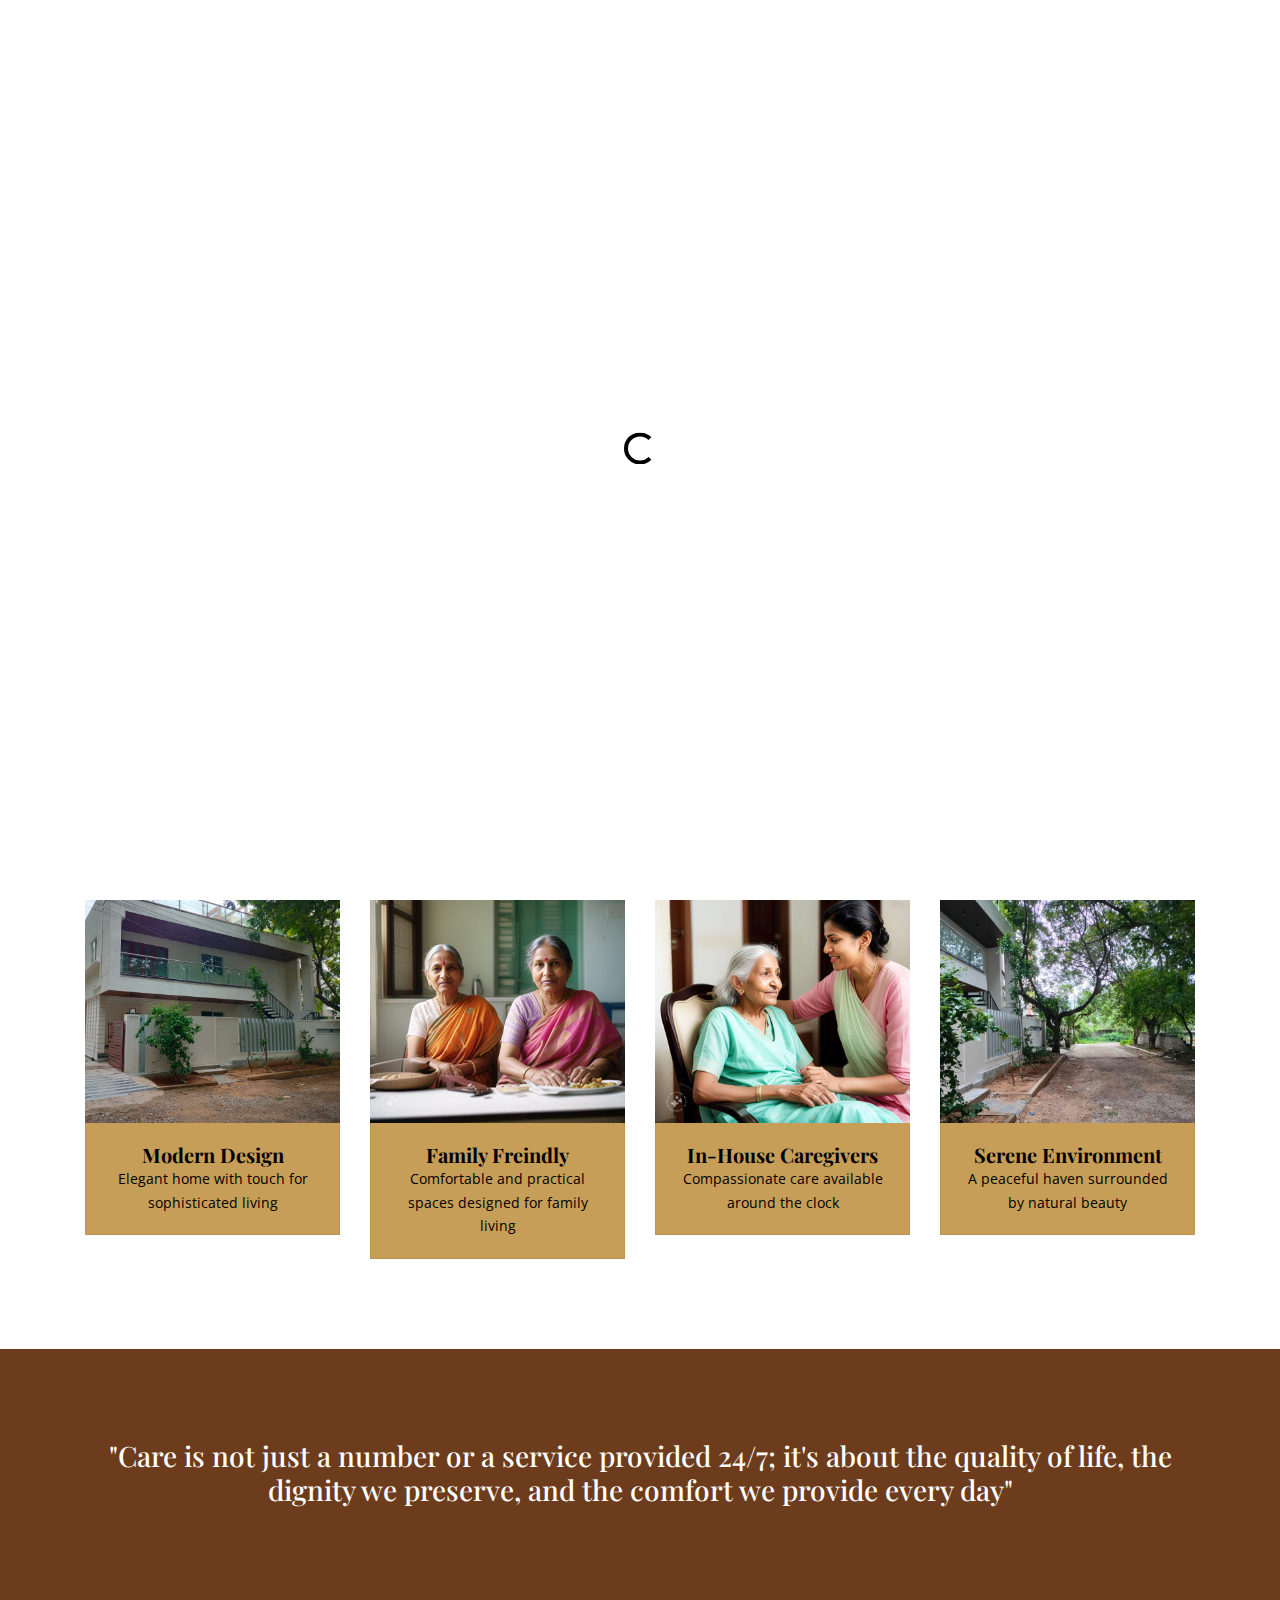
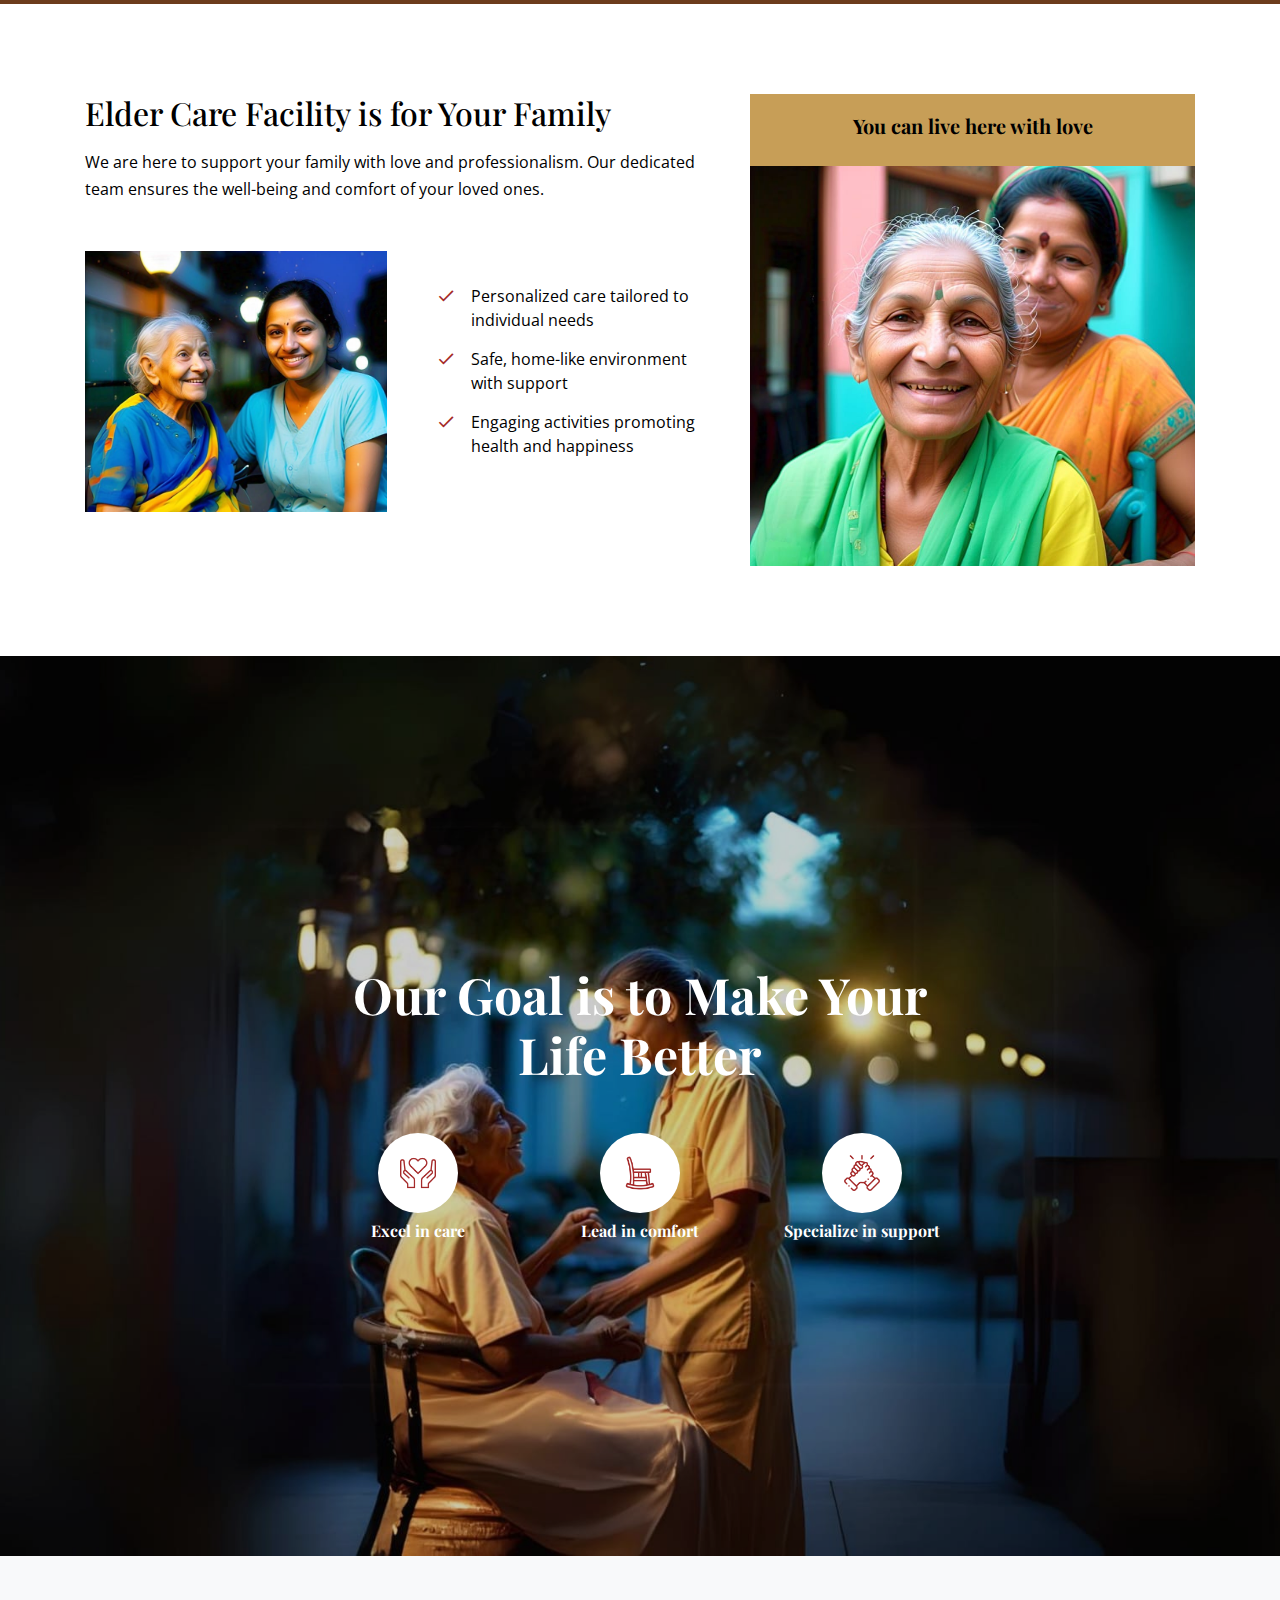
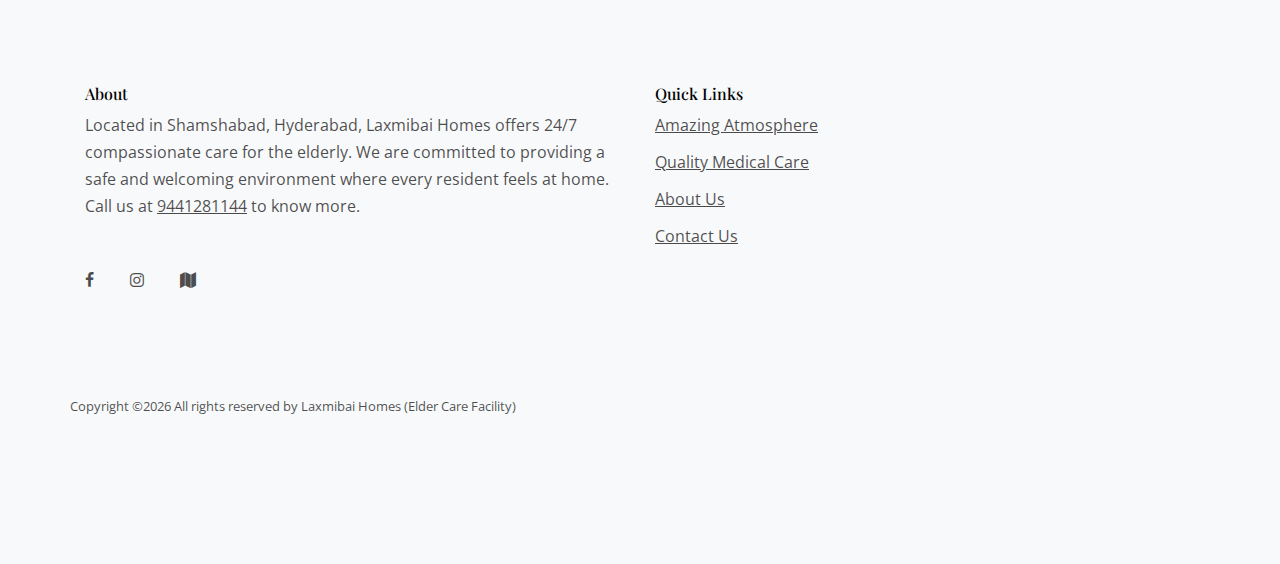
==== commit 43abab01: "Update index.html" ====
--- a/index.html
+++ b/index.html
@@ -121,7 +121,6 @@
                         </div>
                         <div class="col-md-6 align-self-center" style="padding:8%">
                                <h1 class="heading mb-3 text-black" ><b>Expert Care for the Elderly</b></h1>
-                               <h1 class="heading mb-3 text-black" ><b>Expert Care for the Elderly</b></h1>
             <p class="lead text-black mb-3" >Creating a warm, comforting space where </br> compassion and care help seniors feel safe and loved.</p>
            <p><a href="#" class="btn btn-primary" style="background-color: brown;" data-toggle="modal" data-target="#exampleModal">Get In Touch</a></p>
                         </div>
@@ -192,8 +191,8 @@
             <div class="service">
               <a href="#" class="d-block"><img src="images/img_1_sq.jpeg" alt="Elder Care Facility, Old Age Home, Senior Caring, Hyderabad" class="img-fluid"></a>
               <div class="service-inner">
-                <h3><b>Morden Design</b></h3>
-                <p>Elegant home with modern touch for sophisticated living</p>
+                <h3><b>Modern Design</b></h3>
+                <p>Elegant home with touch for sophisticated living</p>
               </div>
             </div>
           </div>
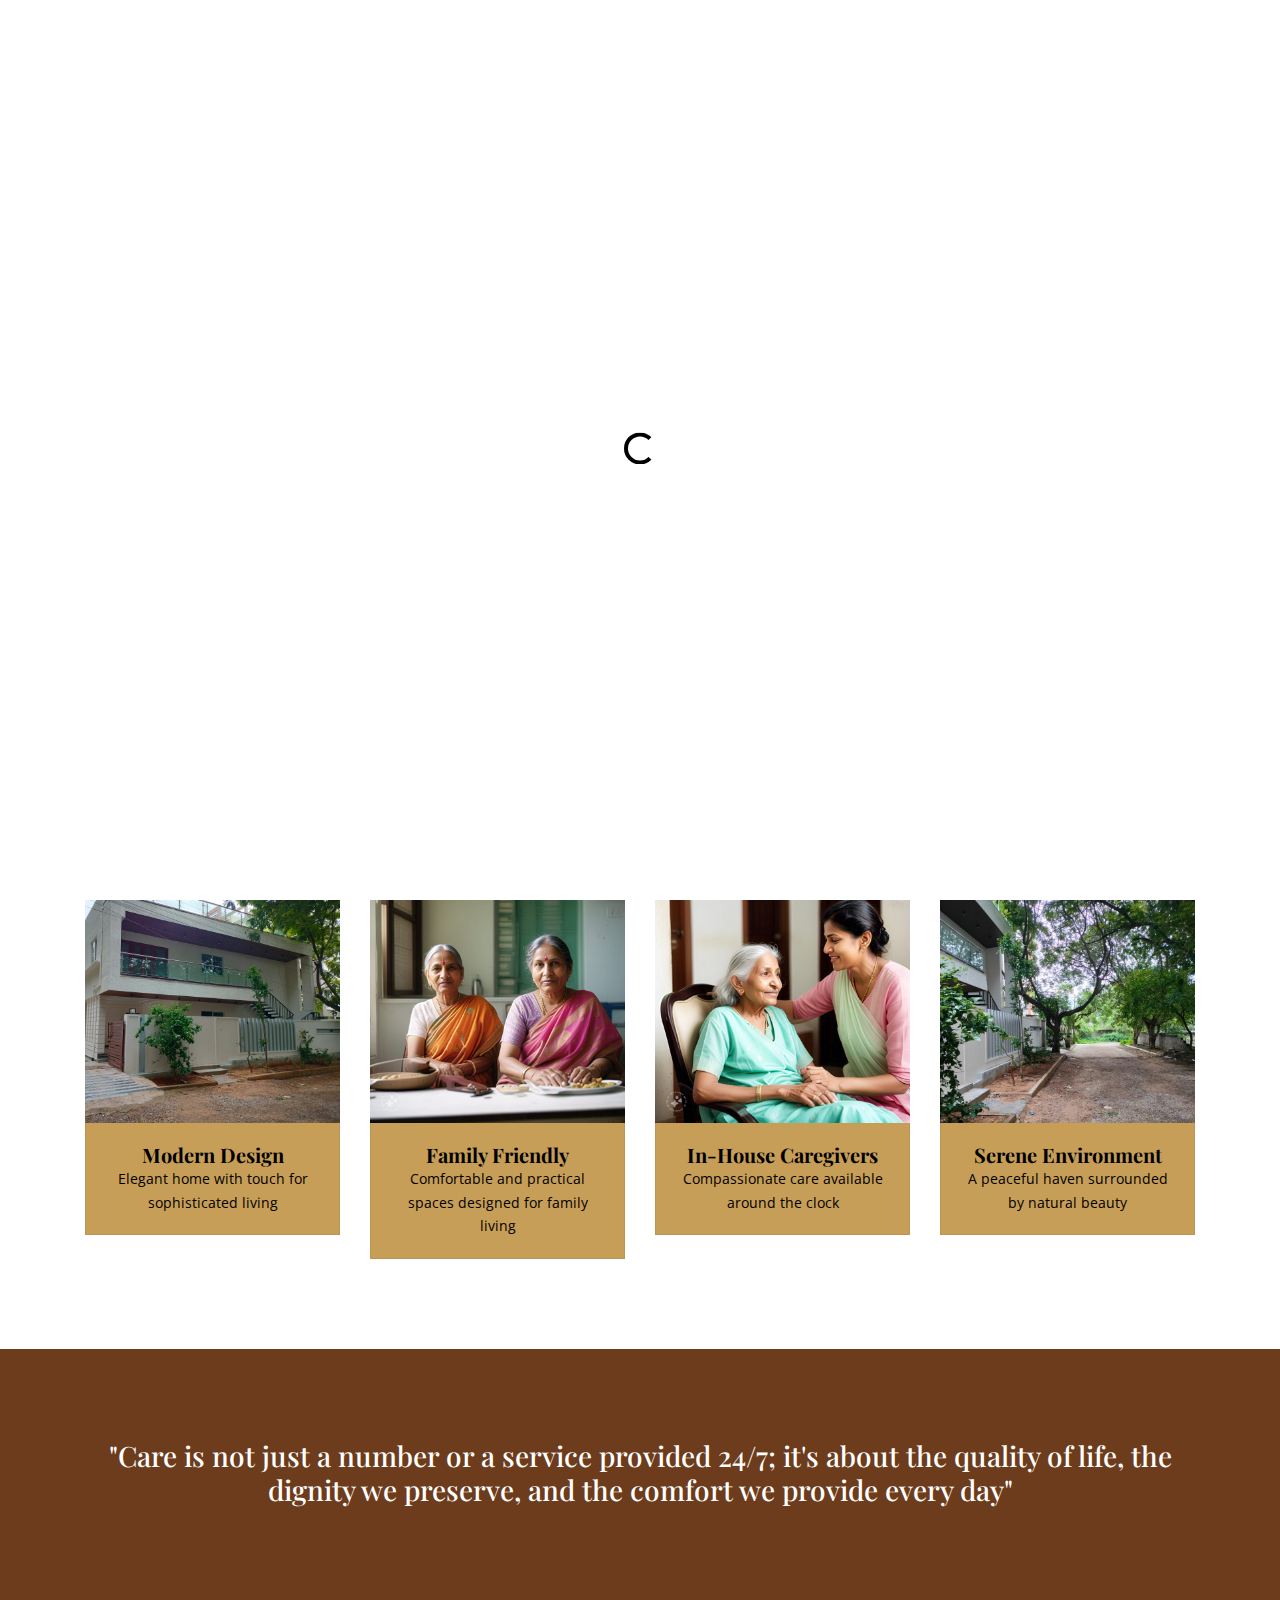
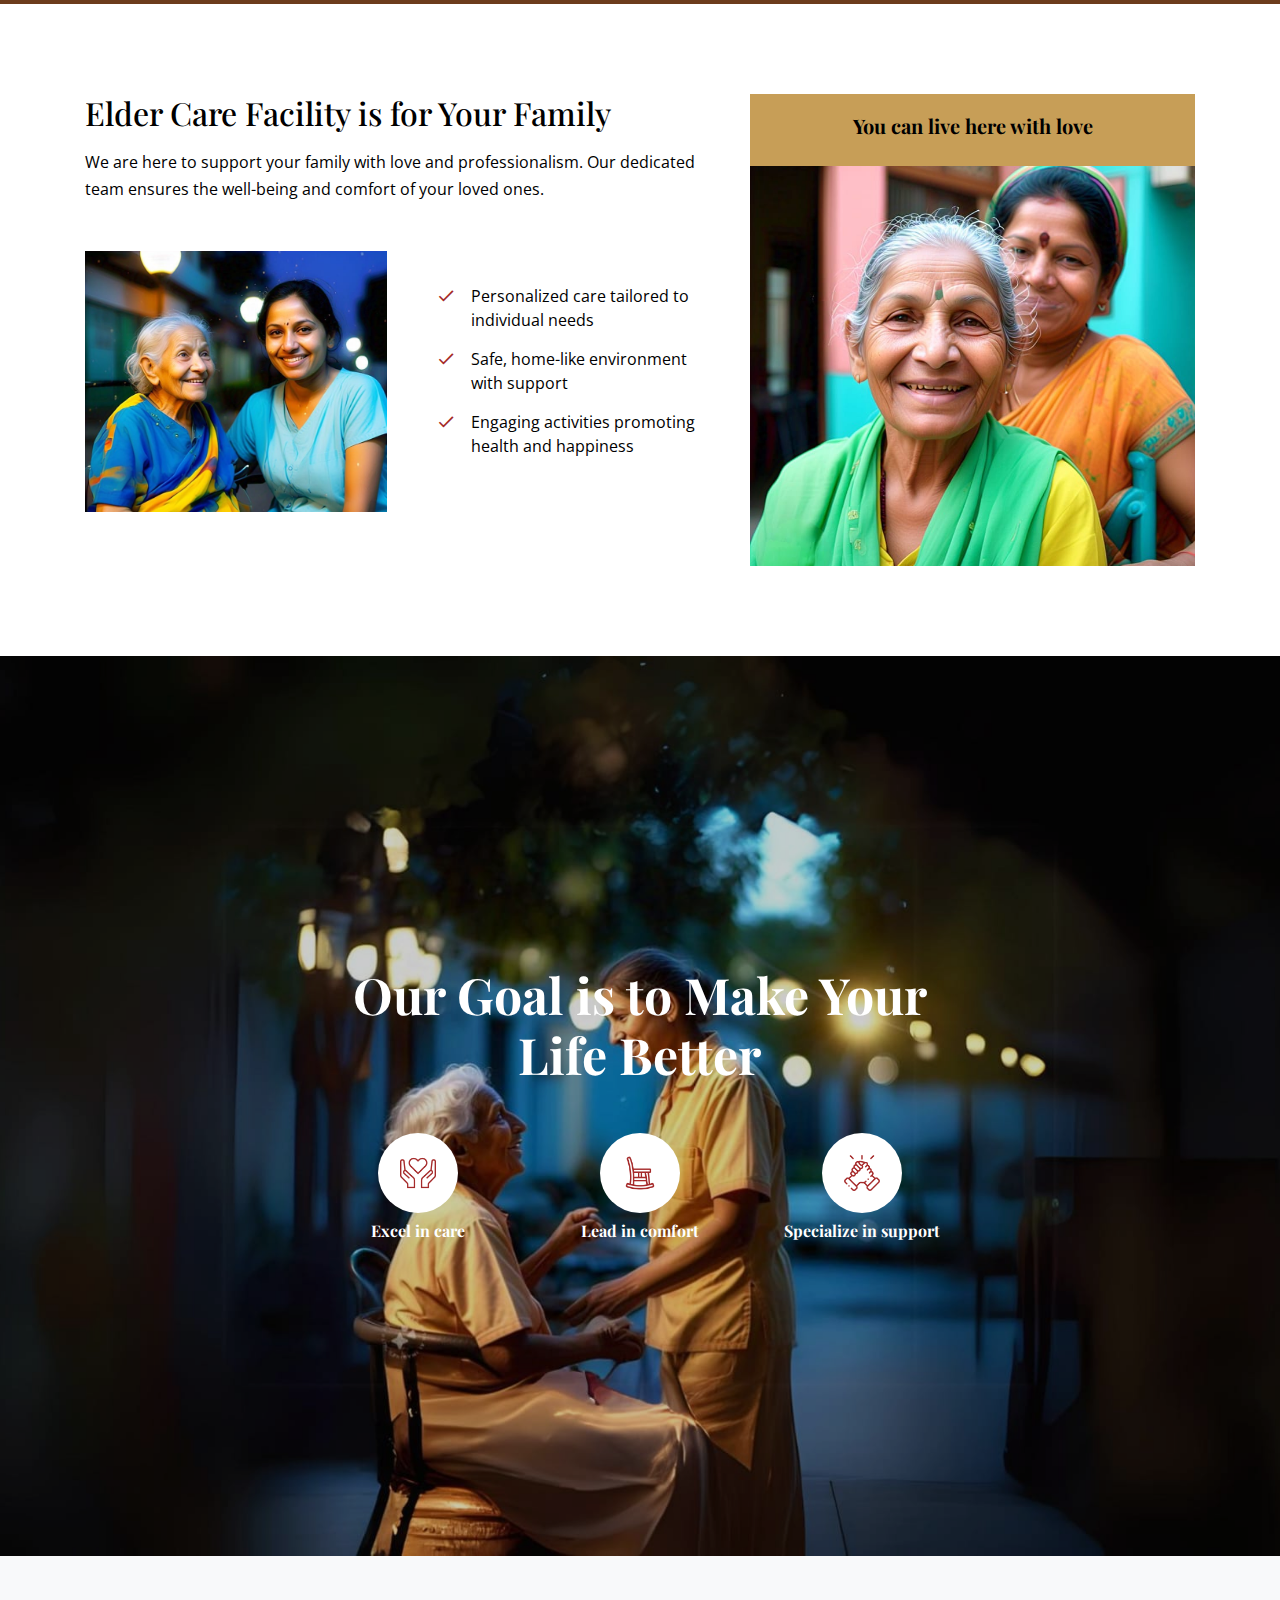
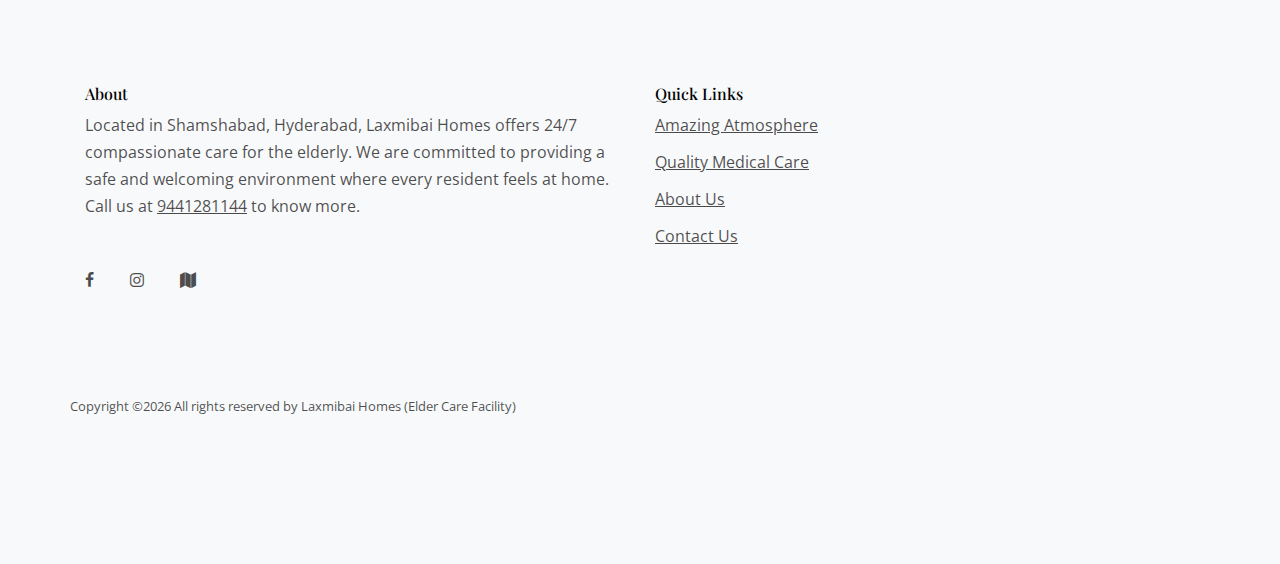
==== commit 9cf92528: "Update index.html" ====
--- a/index.html
+++ b/index.html
@@ -95,9 +95,9 @@
                 <li><a href="about.html" class="nav-link">About Us</a></li>
                 <li><a href="contact.html" class="nav-link">Contact Us</a></li>
 
-                <li class="social"><a href="#contact-section" class="nav-link"><span class="icon-facebook"></span></a></li>
-                <li class="social"><a href="#contact-section" class="nav-link"><span class="icon-instagram"></span></a></li>
-                <li class="social"><a href="#contact-section" class="nav-link"><span class="icon-map"></span></a></li>
+                <li class="social"><a href="https://www.facebook.com/profile.php?id=61565481429842&mibextid=ZbWKwL" class="nav-link" target="__blank" ><span class="icon-facebook"></span></a></li>
+                <li class="social"><a href="https://www.instagram.com/laxmibaihomes?igsh=emwwYnk2MXE5YWF1" class="nav-link" target="__blank" ><span class="icon-instagram"></span></a></li>
+                <li class="social"><a href="https://g.co/kgs/tJcUJ1P" class="nav-link" target="__blank"  ><span class="icon-map"></span></a></li>
               </ul>
             </nav>
           </div>
@@ -121,7 +121,7 @@
                         </div>
                         <div class="col-md-6 align-self-center" style="padding:8%">
                                <h1 class="heading mb-3 text-black" ><b>Expert Care for the Elderly</b></h1>
-            <p class="lead text-black mb-3" >Creating a warm, comforting space where </br> compassion and care help seniors feel safe and loved.</p>
+            <p class="lead text-black mb-3" >Creating a warm, comforting space where compassion and care help seniors feel safe and loved.</p>
            <p><a href="#" class="btn btn-primary" style="background-color: brown;" data-toggle="modal" data-target="#exampleModal">Get In Touch</a></p>
                         </div>
                     </div>
@@ -201,7 +201,7 @@
             <div class="service">
               <a href="#" class="d-block"><img src="images/img_2_sq.jpeg" alt="Elder Care Facility, Old Age Home, Senior Caring, Hyderabad" class="img-fluid"></a>
               <div class="service-inner">
-                <h3><b>Family Freindly</b></h3>
+                <h3><b>Family Friendly</b></h3>
                 <p>Comfortable and practical spaces designed for family living</p>
               </div>
             </div>
--- a/css/style.css
+++ b/css/style.css
@@ -688,7 +688,7 @@
 .counter-wrap {
   text-align: center; }
   .counter-wrap .counter {
-    font-size: 60px;
+    font-size: 30px;
     color: #fff; }
     .counter-wrap .counter span {
       color: white; }
@@ -923,4 +923,4 @@
 
 .cover-section1{
 
-}+}
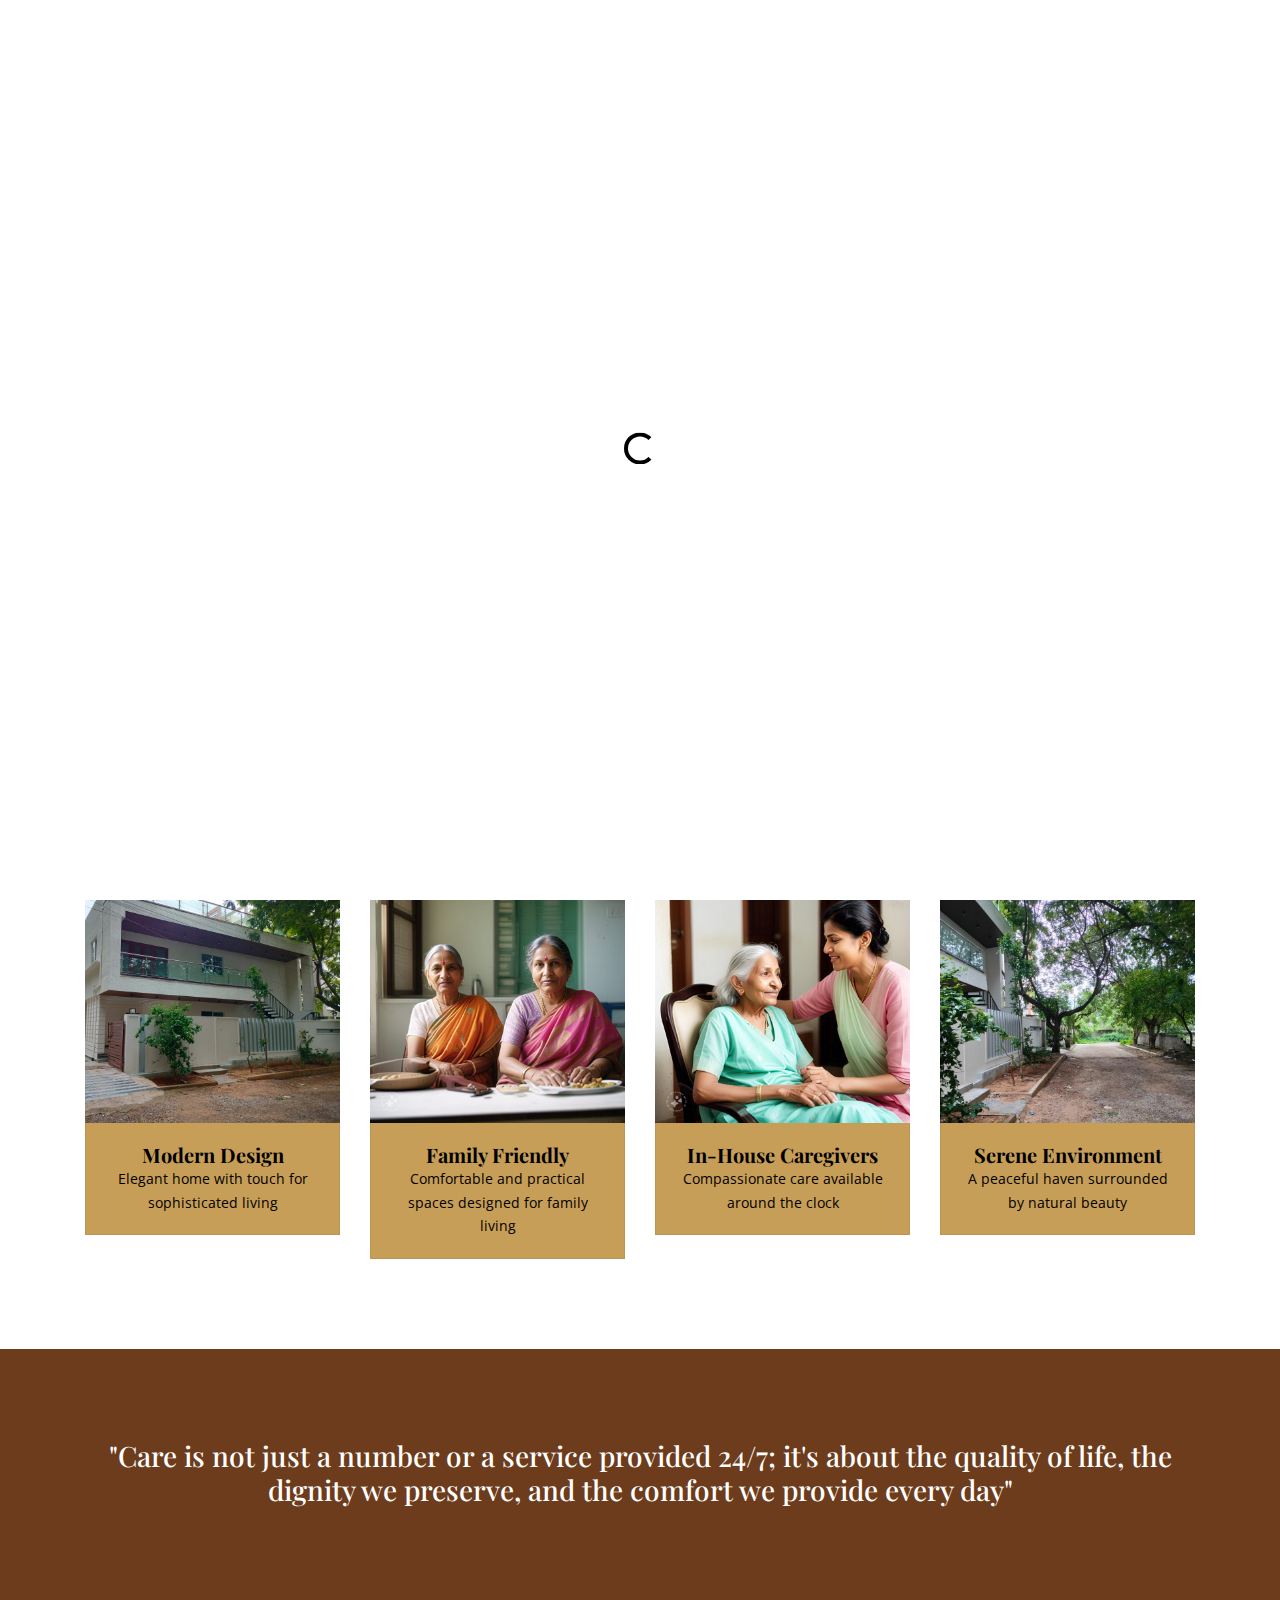
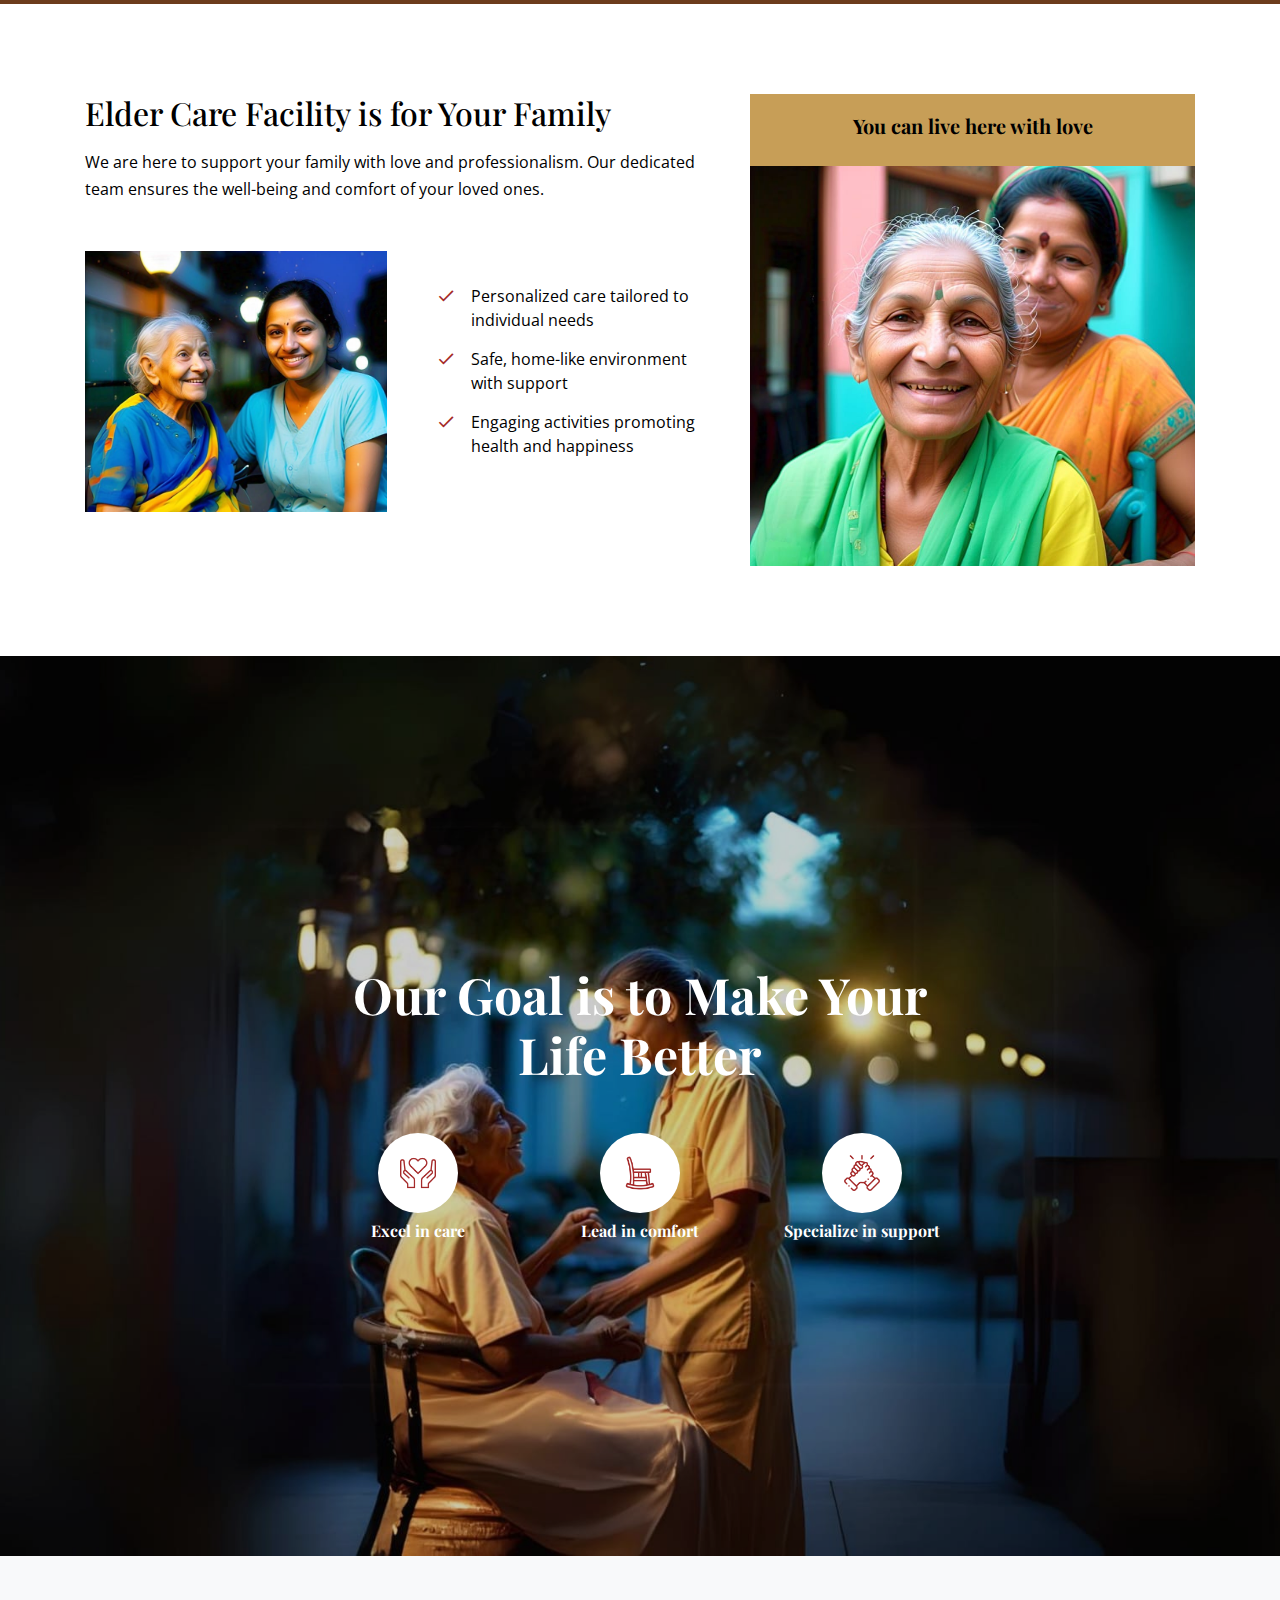
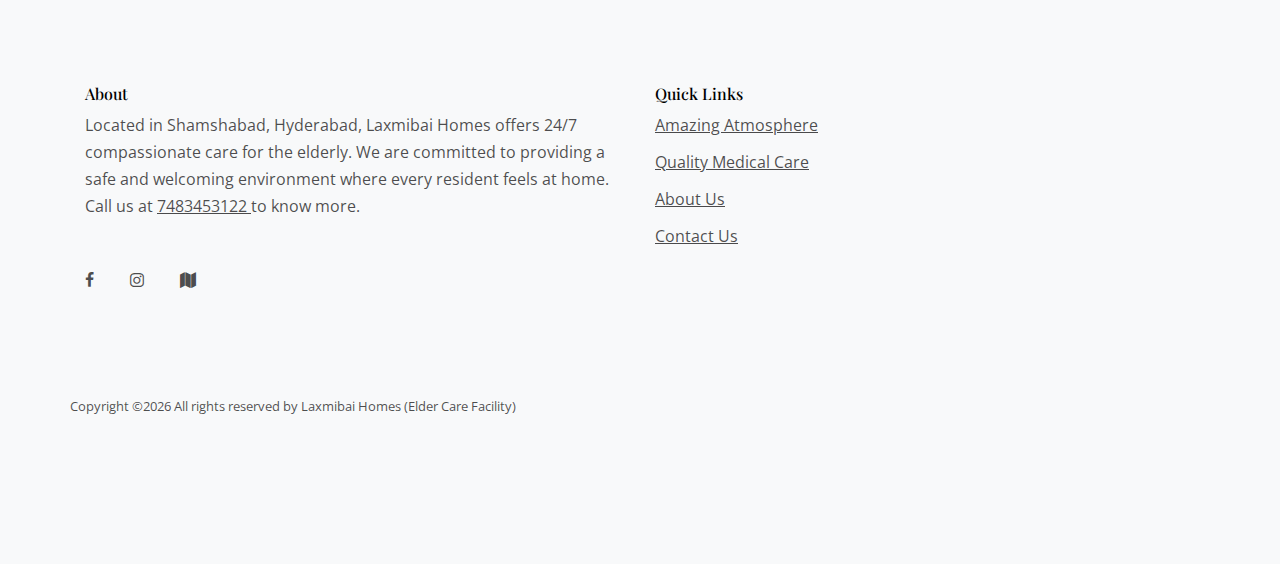
==== commit ca343d0a: "Update index.html" ====
--- a/index.html
+++ b/index.html
@@ -39,7 +39,7 @@
     "addressRegion": "Telangana",
     "postalCode": "501218"
   },
-  "telephone": "+91 9441281144",
+  "telephone": "+91 7483453122",
   "priceRange": 
   "openingHours": "Mo-Fr 09:00-21:00",
   "geo": {
@@ -140,7 +140,7 @@
 							</button>
 						  </div>
 						  <div class="modal-body" style="font-size: 16px;">
-							You can reach us by phone at, <a href= "tel:9441281144">9441281144</a>, <a href= "tel:8374851712">8374851712</a>, or feel free to email us at <a href= "mailto:laxmibaihomes@gmail.com"">laxmibaihomes@gmail.com</a>
+							You can reach us by phone at, <a href= "tel:7483453122">7483453122</a>, or feel free to email us at <a href= "mailto:laxmibaihomes@gmail.com"">laxmibaihomes@gmail.com</a>
 						  </div>
 						  <div class="modal-footer">
 							<button type="button" class="btn btn-secondary" data-dismiss="modal" style="background-color: brown;">Close</button>
@@ -325,7 +325,7 @@
       <div class="row">
         <div class="col-lg-6">
           <h2 class="footer-heading mb-6">About</h2>
-          <p>Located in Shamshabad, Hyderabad, Laxmibai Homes offers 24/7 compassionate care for the elderly. We are committed to providing a safe and welcoming environment where every resident feels at home. Call us at <a href= "tel:9441281144">9441281144</a> to know more.</p>
+          <p>Located in Shamshabad, Hyderabad, Laxmibai Homes offers 24/7 compassionate care for the elderly. We are committed to providing a safe and welcoming environment where every resident feels at home. Call us at <a href= "tel:7483453122"> 7483453122 </a> to know more.</p>
           <div class="my-5 social">
             <a href="https://www.facebook.com/profile.php?id=61565481429842&mibextid=ZbWKwL" target="__blank"" class="pl-0 pr-3"><span class="icon-facebook"></span></a>
             <a href="https://www.instagram.com/laxmibaihomes?igsh=emwwYnk2MXE5YWF1" target="__blank" class="pl-3 pr-3"><span class="icon-instagram"></span></a>
